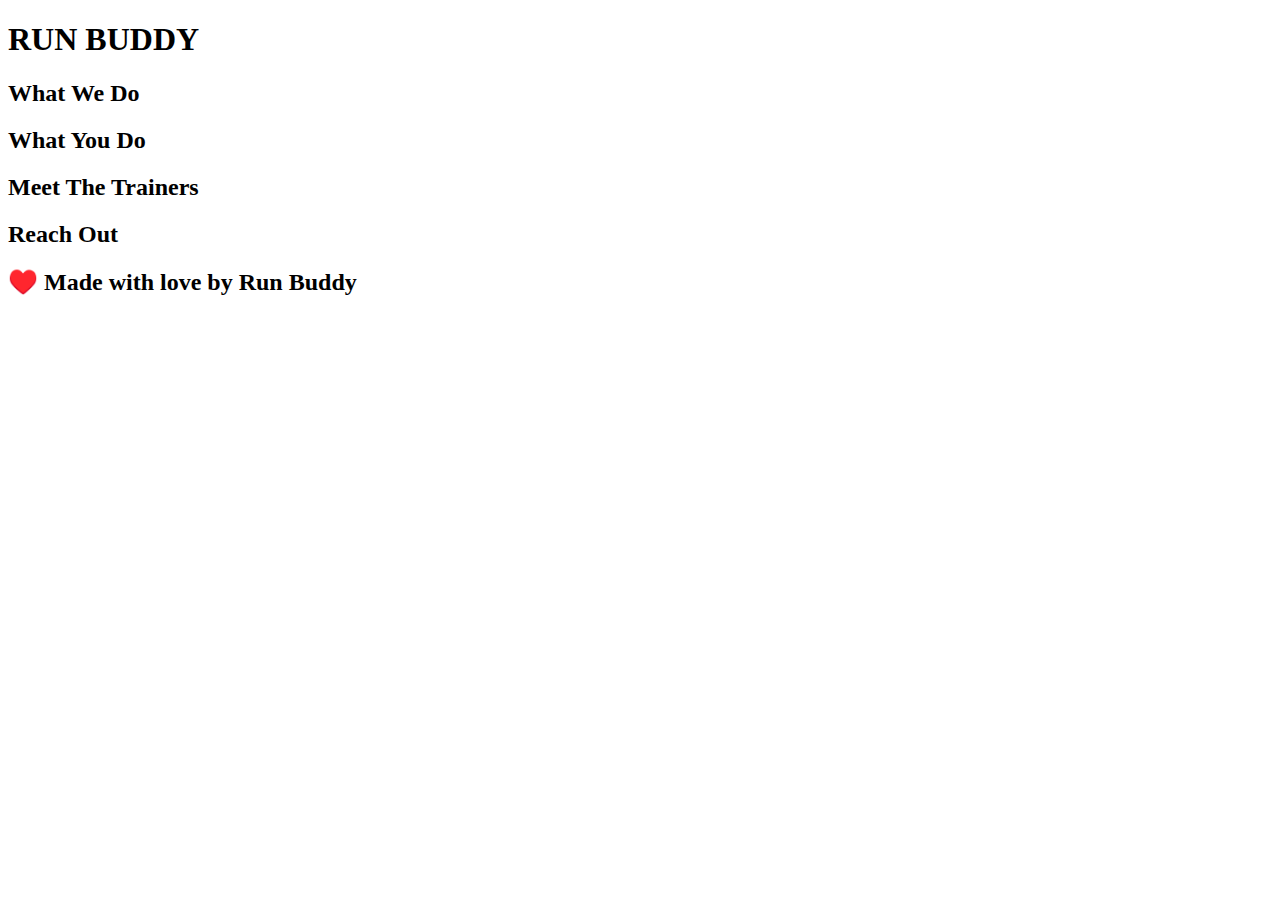
==== index.html @ a548bd17 "html outline and gitignore" ====
<!DOCTYPE html>
<html lang="en">

<head>
    <meta charset="UTF-8">
    <meta http-equiv="X-UA-Compatible" content="IE=edge">
    <meta name="viewport" content="width=device-width, initial-scale=1.0">
    <title>Run Buddy</title>
</head>

<body>
    <header>
    <h1>RUN BUDDY</h1>
    </header>
    
    <section>
    </section>

    <section>
        <h2>What We Do</h2>
    </section>

    <section>
        <h2>What You Do</h2>
    </section>

    <section>
        <h2>Meet The Trainers</h2>
    </section>

    <section>
        <h2>Reach Out</h2>
    </section>

    <footer>
        <h2>♥️ Made with love by Run Buddy</h2>
    </footer>
   
</body>

</html>
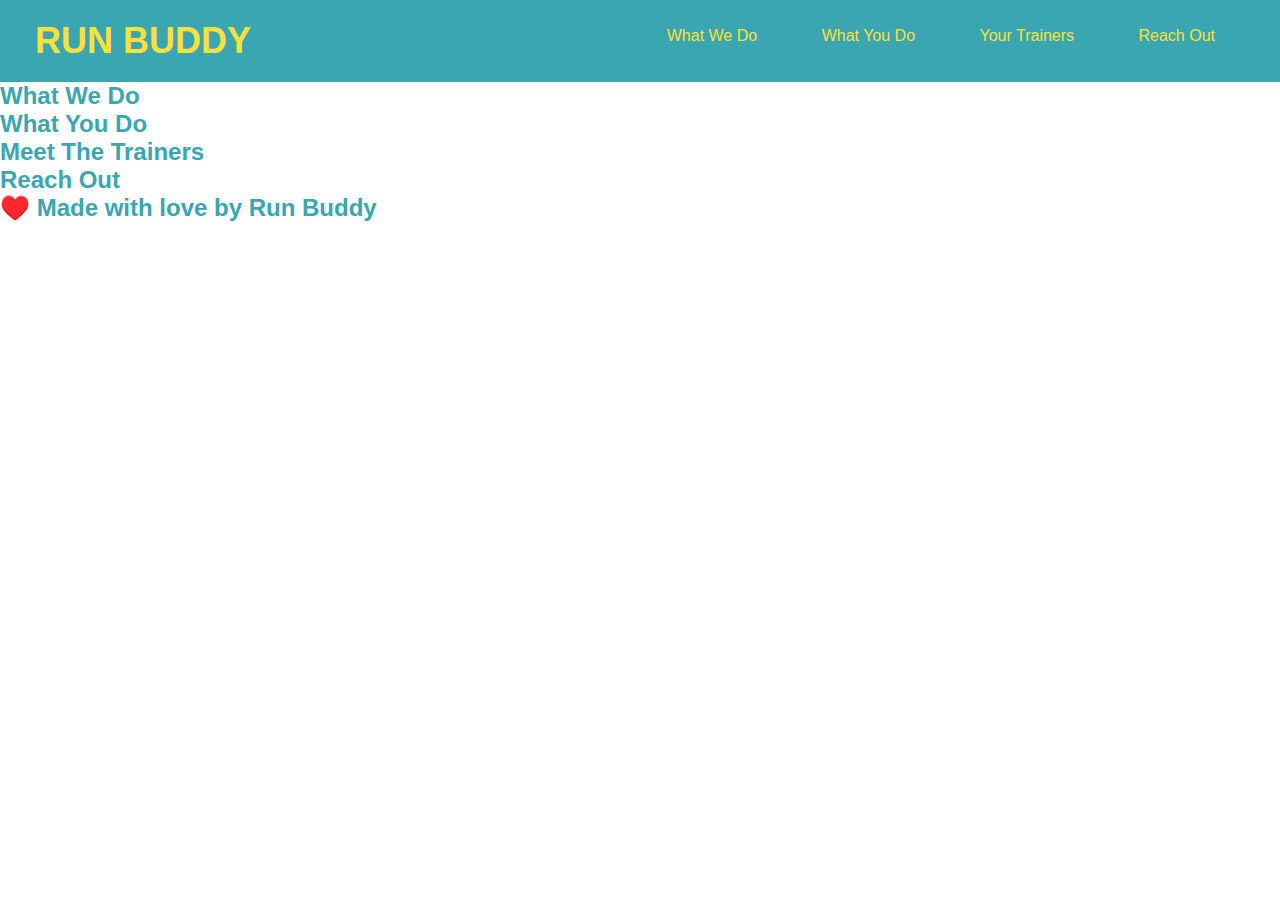
==== commit 4ba29472: "Created the Header" ====
--- a/index.html
+++ b/index.html
@@ -6,12 +6,34 @@
     <meta http-equiv="X-UA-Compatible" content="IE=edge">
     <meta name="viewport" content="width=device-width, initial-scale=1.0">
     <title>Run Buddy</title>
+    <link rel="stylesheet" href="assets/style.css">
 </head>
 
 <body>
     <header>
-    <h1>RUN BUDDY</h1>
+    <h1>
+       <a href="/">RUN BUDDY</a>
+    </h1>
+    <nav>
+        <ul>
+          <li>
+              <a href="#what-we-do">What We Do</a>
+          </li>
+          <li>
+              <a href="#what-you-do">What You Do</a>
+          </li>
+          <li>
+              <a href="#your-trainers">Your Trainers</a> 
+         </li>
+         <li>
+              <a href="#reach-out">Reach Out</a> 
+         </li>
+        </ul>
+    </nav>
     </header>
+
+   
+
     
     <section>
     </section>
@@ -33,7 +55,7 @@
     </section>
 
     <footer>
-        <h2>♥️ Made with love by Run Buddy</h2>
+        <h2> ♥️ Made with love by Run Buddy</h2>
     </footer>
    
 </body>
--- a/assets/style.css
+++ b/assets/style.css
@@ -0,0 +1,41 @@
+* {
+    margin: 0;
+    padding: 0;
+}
+
+body {
+    color: #39a6b2;
+    font-family: Helvetica, Arial, sans-serif;
+}
+
+header {
+    padding: 20px 35px;
+    background-color: #39a6b2
+}
+
+header h1 {
+    font-weight: bold;
+    font-size: 36px;
+    color: #fce138;
+    margin: 0;
+    display: inline;
+    
+}
+
+header a {
+    text-decoration: none;
+    color:#fce138
+}
+
+header nav {
+    float: right;
+    margin: 7px 0;
+}
+
+header nav ul li {
+    display: inline;
+}
+
+header nav ul li a {
+    margin: 0 30px;
+}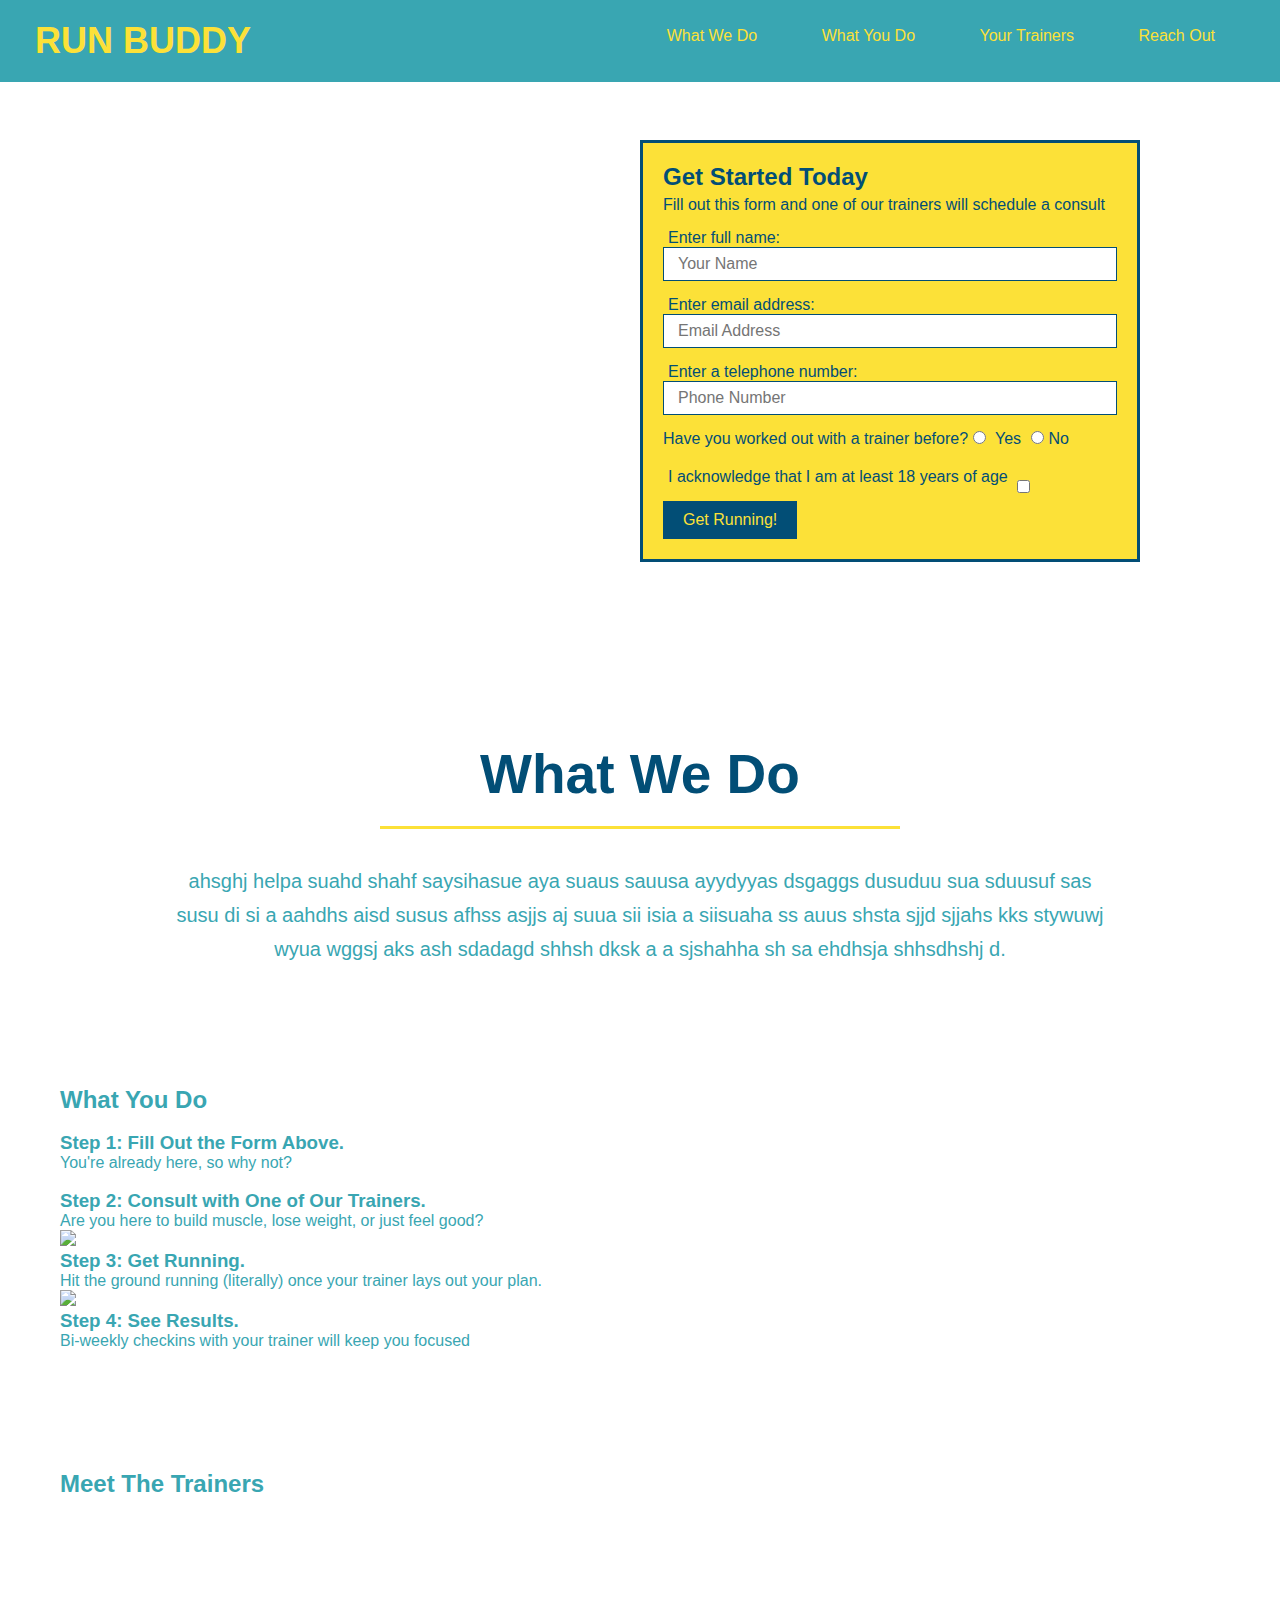
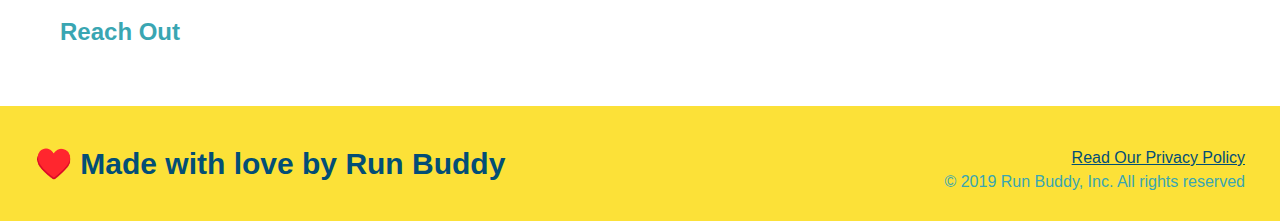
==== commit 280374c2: "style what we do section" ====
--- a/index.html
+++ b/index.html
@@ -34,16 +34,80 @@
 
    
 
+ <!--hero section-->   
+    <section class="hero"> 
+        <div class="hero-form">
+            <h3>Get Started Today</h3>
+            <p>Fill out this form and one of our trainers will schedule a consult</p>
+        
+            <!--Form inside hero section-->
+            <form>
+                <label for="name">Enter full name:</label>
+                <input type="text" placeholder="Your Name" name="name" id="name" class="form-input"/>
+                <label for="email">Enter email address:</label>
+                <input type="email" placeholder="Email Address" name="email" id="email" class="form-input"/>
+                <label for="phone">Enter a telephone number:</label>
+                <input type="tel" placeholder="Phone Number" name="Phone Number" id="email" class="form-input">
+                <p>
+                    
+                    Have you worked out with a trainer before?
+                    <input type="radio" name="trainer-confirm" id="trainer-yes"/>
+                    <label for="trainer-yes">Yes</label>
+                    <input type="radio" name="trainer-confirm" id="trainer-no"/><label for="trainer-no">No</label>
+                    
+                    <div class="checkbox">
+                    <label for="age-18"><p>I acknowledge that I am at least 18 years of age</p></label>
+                    <input
+                    type="checkbox"name="age-confirm" id="age-18" class="agecheck"/>
+                    </div>
+                    
+                    <button type="submit"> Get Running!</button>
+                
+            </form>
+
+        </div>
+
+    </section>
+<!--end hero-->
+
+<!--"what we do" section-->
     
-    <section>
+<section id="what-we-do" class="intro">
+        <h2>What We Do</h2>
+        <p>
+            ahsghj helpa suahd shahf saysihasue aya suaus sauusa ayydyyas dsgaggs dusuduu sua sduusuf sas susu di si a aahdhs aisd susus afhss asjjs aj suua sii isia a siisuaha ss auus  shsta sjjd sjjahs kks stywuwj wyua wggsj aks ash sdadagd shhsh dksk a a sjshahha sh sa ehdhsja shhsdhshj d.
+        </p>
+
     </section>
+<!--"what you do" section-->
 
-    <section>
-        <h2>What We Do</h2>
-    </section>
 
-    <section>
-        <h2>What You Do</h2>
+    <section id="what-you-do">
+        <h2 id="what-you-do">What You Do</h2>
+
+        <div>
+            <img src="assets/images/01-04-svgs/step-1.svg" alt=""/>
+            <h3>Step 1: Fill Out the Form Above.</h3>
+            <p>You're already here, so why not?</p>
+        </div>
+
+        <div>
+            <img src="assets/images/01-04-svgs/step-2.svg" alt=""/>
+            <h3>Step 2: Consult with One of Our Trainers.</h3>
+            <p>Are you here to build muscle, lose weight, or just feel good?</p>
+        </div>
+
+        <div>
+            <img src="assets/images/01-04-svgs/step-3.svg"/>
+            <h3>Step 3: Get Running.</h3>
+            <p>Hit the ground running (literally) once your trainer lays out your plan.</p>
+        </div>
+
+        <div>
+            <img src="assets/images/01-04-svgs/step-4.svg"/>
+            <h3>Step 4: See Results.</h3>
+            <p>Bi-weekly checkins with your trainer will keep you focused</p>
+        </div>
     </section>
 
     <section>
@@ -56,6 +120,12 @@
 
     <footer>
         <h2> ♥️ Made with love by Run Buddy</h2>
+    
+     <div>
+         <a href="#">Read Our Privacy Policy</a>
+         <br>
+         &copy; 2019 Run Buddy, Inc. All rights reserved
+    </div>
     </footer>
    
 </body>
--- a/assets/style.css
+++ b/assets/style.css
@@ -1,6 +1,7 @@
 * {
     margin: 0;
     padding: 0;
+    box-sizing: border-box;
 }
 
 body {
@@ -38,4 +39,102 @@
 
 header nav ul li a {
     margin: 0 30px;
+}
+footer {
+background: #fce138;
+width: 100%;
+padding: 40px 35px;
+}
+footer h2 {
+    display: inline;
+    color: #024e76;
+    font-size: 30px;
+    margin: 0;
+}
+footer div {
+    float: right;
+    line-height: 1.5;
+    text-align: right; 
+}
+footer a {
+    color: #024e76;
+}
+section {
+    padding: 60px;
+}
+
+/* Hero Style Start */
+
+.hero {
+    background-image: url("./images/hero-bg.jpeg");
+    height: 600px;
+    background-size: cover;
+    background-position: center;
+    position: relative;
+}
+/* Hero Style End */
+
+.hero-form {
+    border: solid 3px #024e76;
+    background-color: #fce138;
+    padding: 20px;
+    width: 500px;
+    color: #024e76;
+    position: absolute;
+    bottom: 120px;
+    right: 140px;
+}
+.hero-form h3 {
+    font-size: 24px;
+    margin: 0;
+    
+}
+.hero-form p {
+    margin: 5px 0 15px 0;
+}
+.form-input {
+    border: 1px solid #024e76;
+    display: block;
+    padding: 7px 14px;
+    font-size: 16px;
+    color: #024e76;
+    width: 100%;
+    margin-bottom: 15px;
+}
+.hero-form label {
+    margin: 0 5px;
+}
+.hero-form button {
+    color: #fce138;
+    background-color: #024e76;
+    border: none;
+    padding: 10px 20px;
+    font-size: 16px;
+}
+.checkbox {
+    display: flex;
+    flex-direction: row;
+}
+.agecheck {
+    margin-top: 9px;
+    margin-left: 4px;
+}
+.intro {
+    text-align: center;
+}
+.intro h2 {
+    font-size: 55px;
+    color: #024e76;
+    margin-bottom: 35px;
+    padding: 0 100px 20px 100px;
+    border-bottom: 3px solid #fce138;
+    display: inline-block;
+   
+}
+.intro p {
+    line-height: 1.7;
+    color: #39a6b2;
+    width: 80%;
+    font-size: 20px;
+    margin: 0 auto;
 }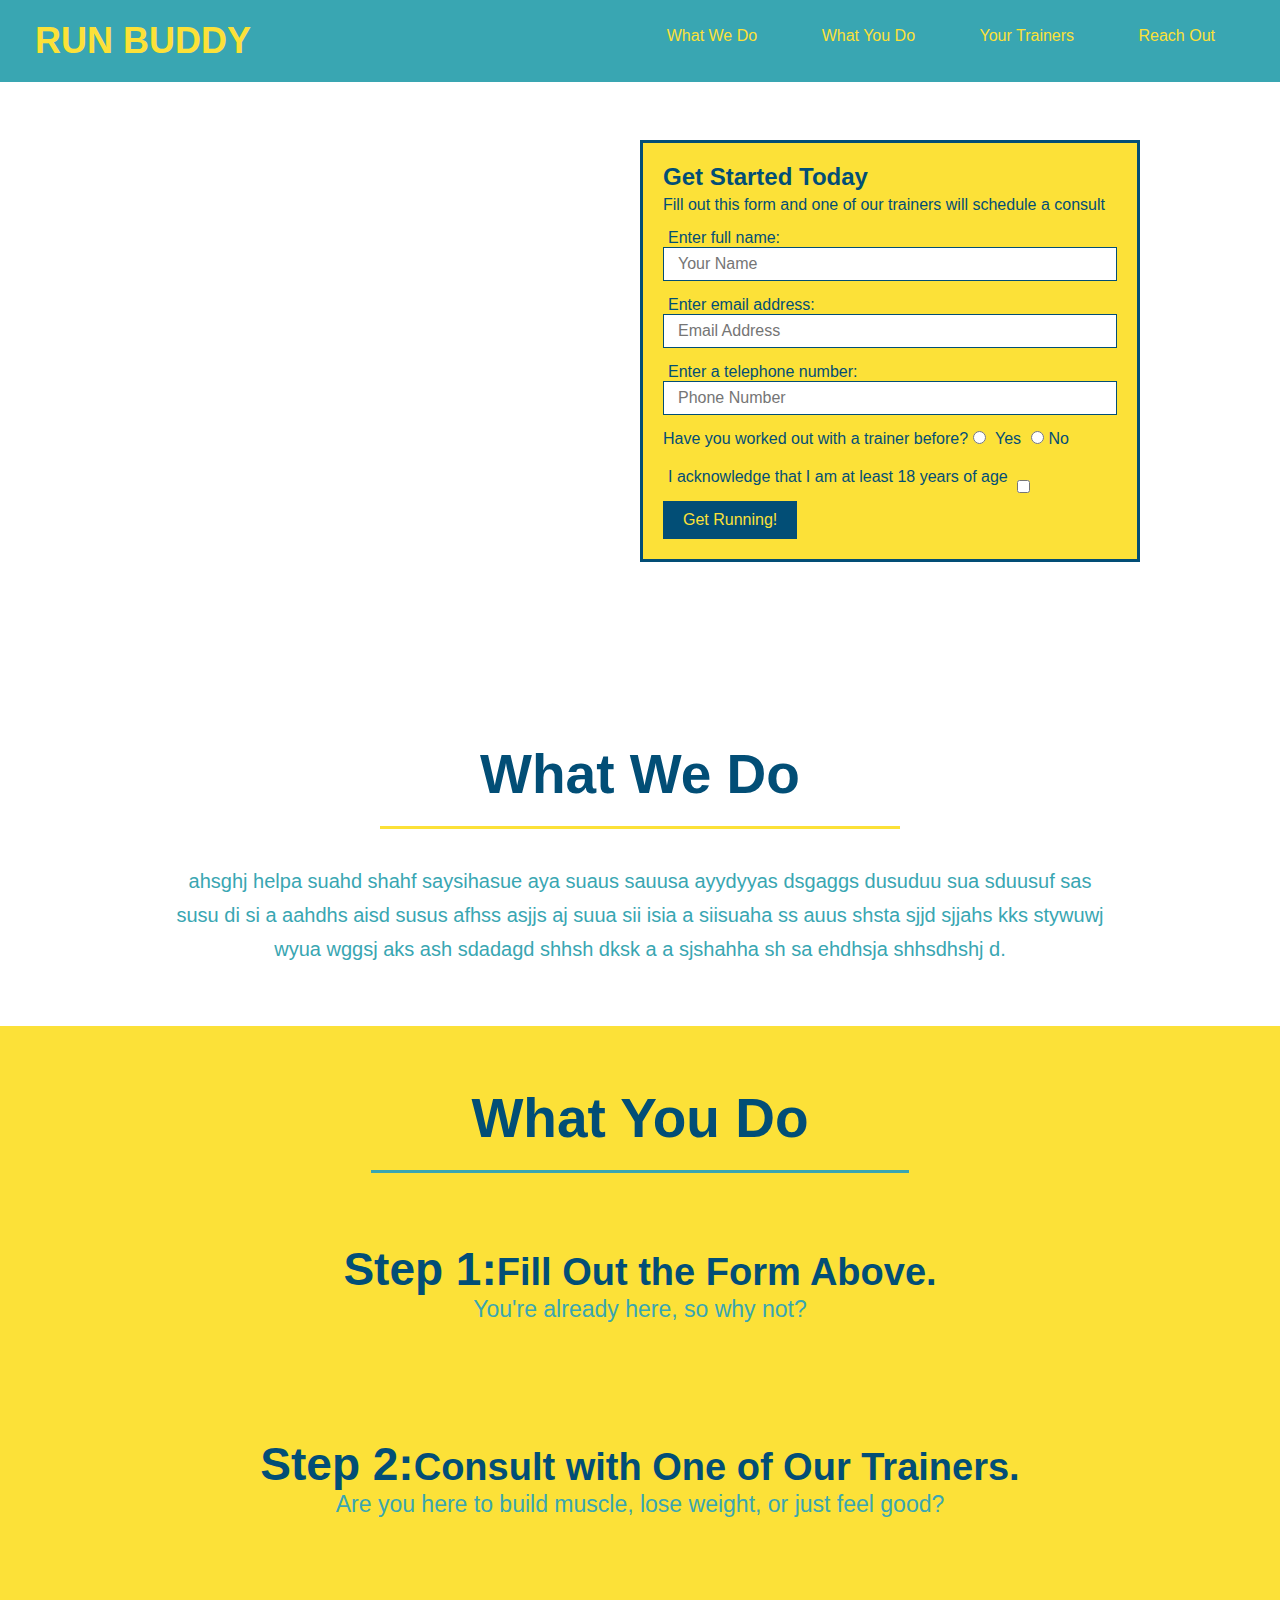
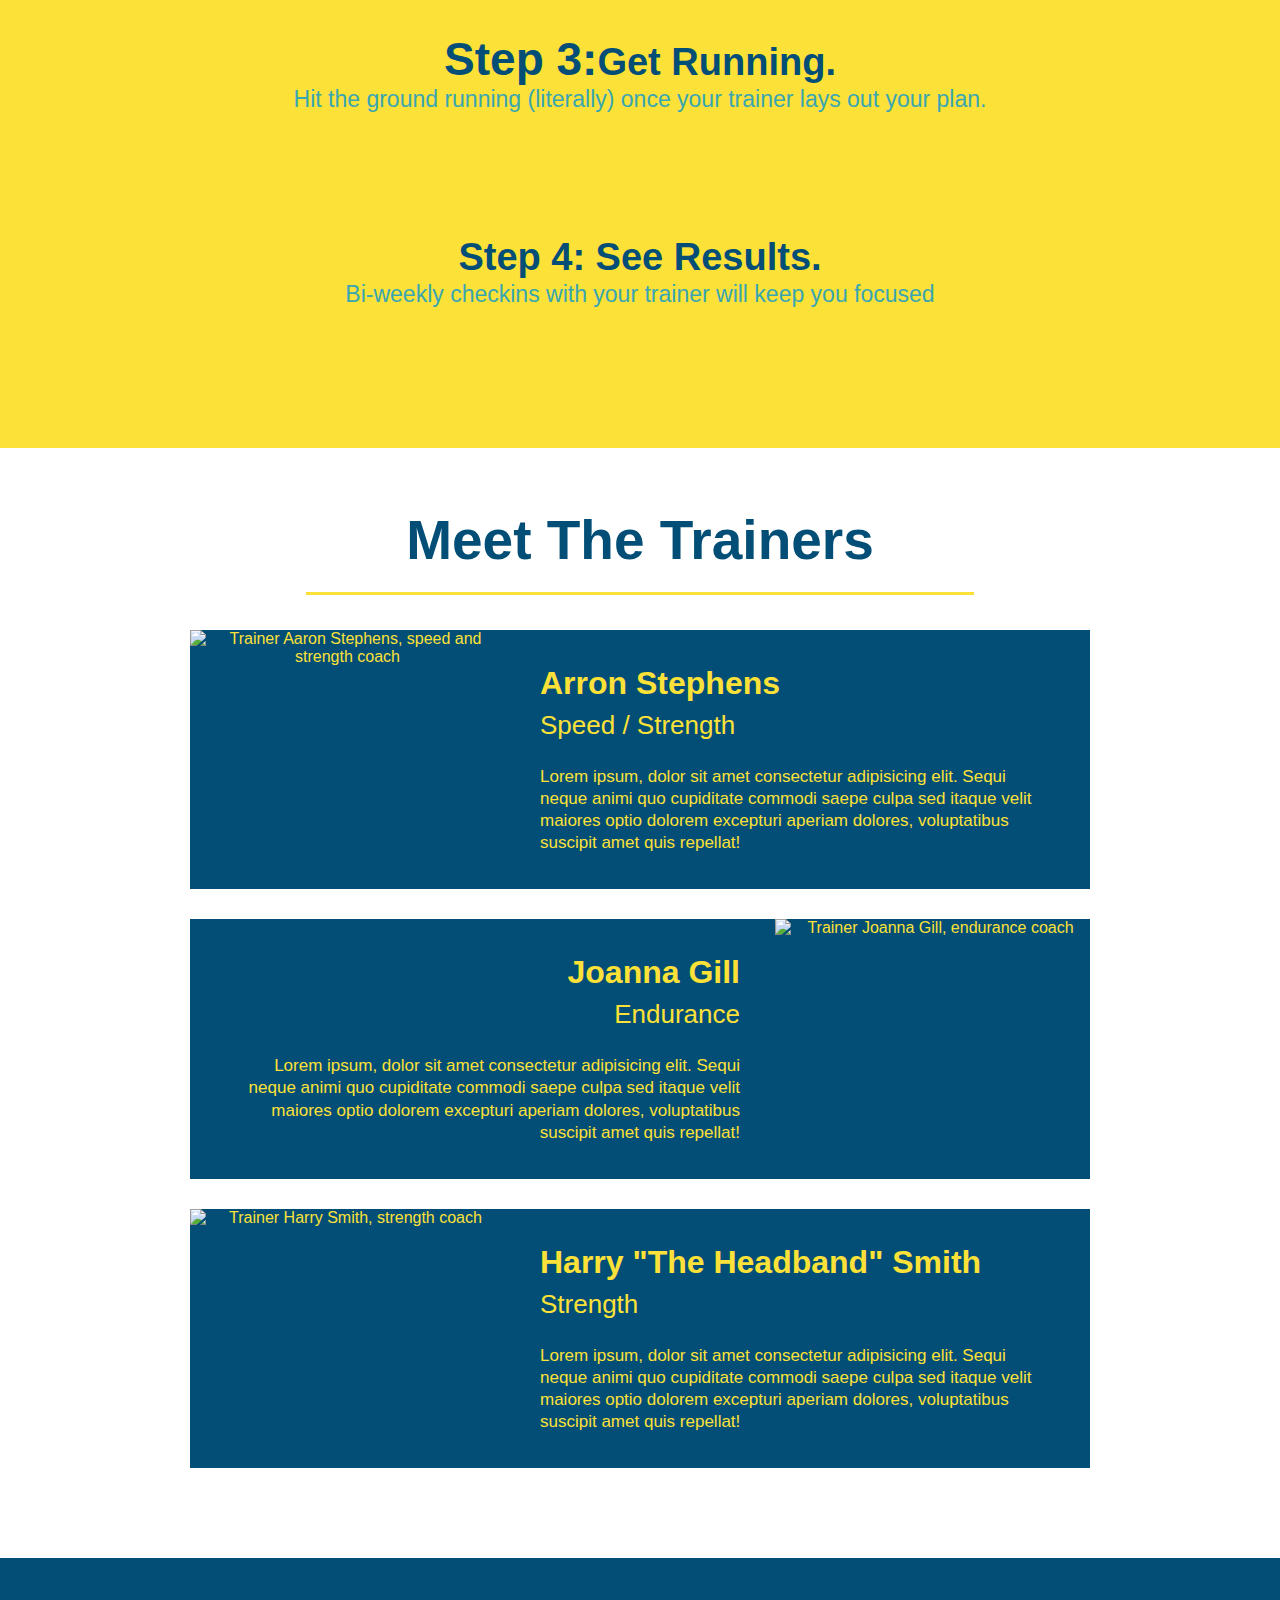
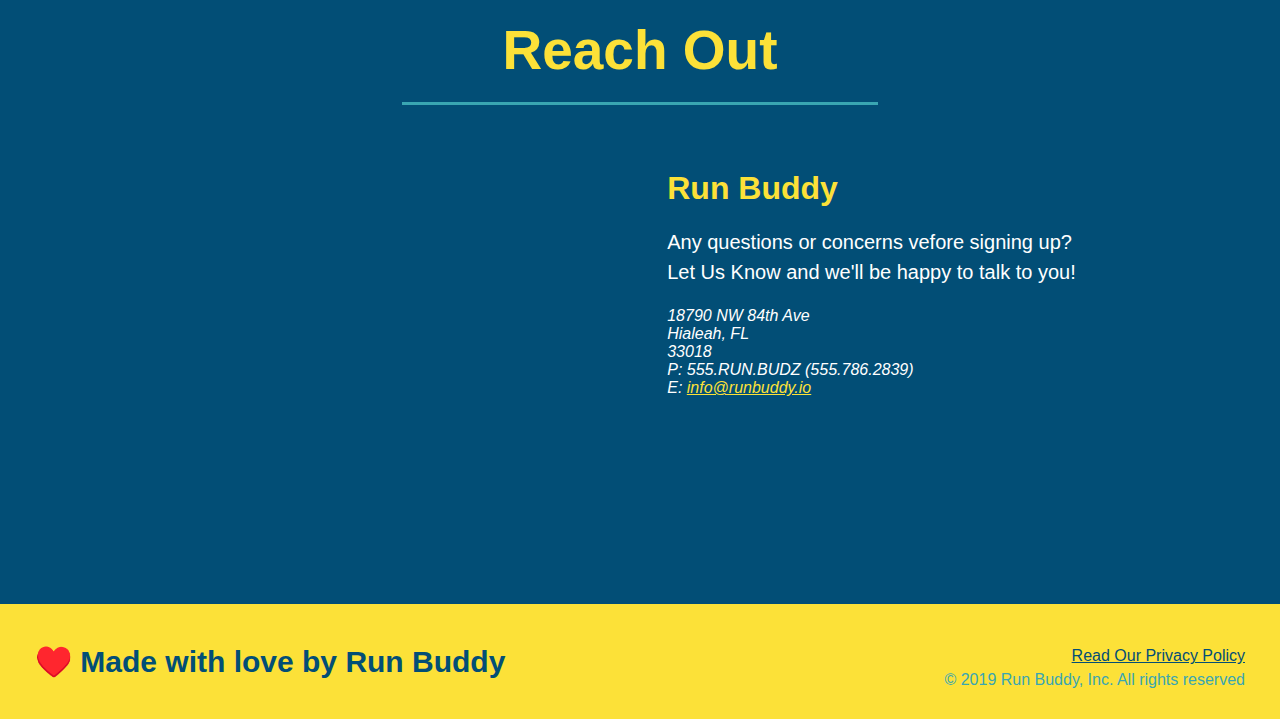
==== commit 03434d76: "reach out section" ====
--- a/index.html
+++ b/index.html
@@ -34,8 +34,9 @@
 
    
 
- <!--hero section-->   
-    <section class="hero"> 
+ <!--hero section-->  
+
+<section class="hero"> 
         <div class="hero-form">
             <h3>Get Started Today</h3>
             <p>Fill out this form and one of our trainers will schedule a consult</p>
@@ -73,49 +74,111 @@
 <!--"what we do" section-->
     
 <section id="what-we-do" class="intro">
-        <h2>What We Do</h2>
+        <h2 class="section-title primary-border">What We Do</h2>
         <p>
             ahsghj helpa suahd shahf saysihasue aya suaus sauusa ayydyyas dsgaggs dusuduu sua sduusuf sas susu di si a aahdhs aisd susus afhss asjjs aj suua sii isia a siisuaha ss auus  shsta sjjd sjjahs kks stywuwj wyua wggsj aks ash sdadagd shhsh dksk a a sjshahha sh sa ehdhsja shhsdhshj d.
         </p>
 
-    </section>
+</section>
+
+
 <!--"what you do" section-->
 
-
-    <section id="what-you-do">
-        <h2 id="what-you-do">What You Do</h2>
+<section id="what-you-do" class="steps">
+        <h2 class="section-title secondary-border">What You Do</h2>
 
         <div>
             <img src="assets/images/01-04-svgs/step-1.svg" alt=""/>
-            <h3>Step 1: Fill Out the Form Above.</h3>
+            <h3>Step 1:<span>Fill Out the Form Above.</span></h3>
             <p>You're already here, so why not?</p>
         </div>
 
         <div>
             <img src="assets/images/01-04-svgs/step-2.svg" alt=""/>
-            <h3>Step 2: Consult with One of Our Trainers.</h3>
+            <h3>Step 2:<span>Consult with One of Our Trainers.</span></h3>
             <p>Are you here to build muscle, lose weight, or just feel good?</p>
         </div>
 
         <div>
-            <img src="assets/images/01-04-svgs/step-3.svg"/>
-            <h3>Step 3: Get Running.</h3>
+            <img src="assets/images/01-04-svgs/step-3.svg" alt=""/>
+            <h3>Step 3:<span>Get Running.</span></h3>
             <p>Hit the ground running (literally) once your trainer lays out your plan.</p>
         </div>
 
         <div>
-            <img src="assets/images/01-04-svgs/step-4.svg"/>
-            <h3>Step 4: See Results.</h3>
+            <img src="assets/images/01-04-svgs/step-4.svg" alt=""/>
+            <h3><span>Step 4: See Results.</span></h3>
             <p>Bi-weekly checkins with your trainer will keep you focused</p>
         </div>
     </section>
 
-    <section>
-        <h2>Meet The Trainers</h2>
-    </section>
+<!--Your Trainers Section-->
 
-    <section>
-        <h2>Reach Out</h2>
+<section id="your-trainers" class="trainers">
+        <h2 class="section-title primary-border">Meet The Trainers</h2>
+    <article class="trainer">
+            <img src="assets/images/01-05-trainers/trainer-1.jpg" alt="Trainer Aaron Stephens, speed and strength coach"/>
+          <div class="trainer-bio text-left">
+            <h3>Arron Stephens</h3>
+            <h4>Speed / Strength</h4>
+            <p>Lorem ipsum, dolor sit amet consectetur adipisicing elit. Sequi neque animi quo cupiditate commodi saepe culpa sed
+                itaque velit maiores optio dolorem excepturi aperiam dolores, voluptatibus suscipit amet quis repellat!</p>
+        </div>
+    </article>
+    <article class="trainer">
+        
+        <div class="trainer-bio text-right">
+            <h3>Joanna Gill</h3>
+            <h4>Endurance</h4>
+            <p>Lorem ipsum, dolor sit amet consectetur adipisicing elit. Sequi neque animi quo cupiditate commodi saepe culpa sed
+                itaque velit maiores optio dolorem excepturi aperiam dolores, voluptatibus suscipit amet quis repellat!</p>
+        </div>
+        <img src="assets/images/01-05-trainers/trainer-2.jpg" alt="Trainer Joanna Gill, endurance coach"/>
+
+    </article>
+    <article class="trainer">
+        <img src="assets/images/01-05-trainers/trainer-3.jpg" alt="Trainer Harry Smith, strength coach"/>
+        <div class="trainer-bio text-left">
+            <h3>Harry "The Headband" Smith</h3>
+            <h4>Strength</h4>
+            <p>Lorem ipsum, dolor sit amet consectetur adipisicing elit. Sequi neque animi quo cupiditate commodi saepe culpa sed
+                itaque velit maiores optio dolorem excepturi aperiam dolores, voluptatibus suscipit amet quis repellat!</p>
+
+        </div>
+
+    </article>
+
+</section>
+
+<!--Reach Out Section-->
+
+    <section id="reach-out" class="contact">
+        <h2 class="section-title secondary-border">Reach Out</h2>
+        <div class="contact-info">
+            <iframe src="https://www.google.com/maps/embed?pb=!1m18!1m12!1m3!1d492.7731842350992!2d-80.33842116877186!3d25.944084486786622!2m3!1f0!2f0!3f0!3m2!1i1024!2i768!4f13.1!3m3!1m2!1s0x88d9a4f226c7cf53%3A0x96dd2999a4b98f98!2s18790%20NW%2084th%20Ave%2C%20Hialeah%2C%20FL%2033015!5e0!3m2!1sen!2sus!4v1639670753778!5m2!1sen!2sus" 
+            width="400" 
+            height="400" 
+            style="border:0;" 
+            allowfullscreen="" 
+            loading="lazy">
+            </iframe>
+            <div>
+                <h3>Run Buddy</h3>
+                <p>
+                    Any questions or concerns vefore signing up?
+                    <br>
+                    Let Us Know and we'll be happy to talk to you!
+                </p>
+                <address>
+                    18790 NW 84th Ave <br>
+                    Hialeah, FL <br>
+                    33018 <br>
+                    P: 555.RUN.BUDZ (555.786.2839)<br>
+                    E: <a href="mailto:info@runbuddy.io">info@runbuddy.io</a>
+                </address>
+            </div>
+
+        </div>
     </section>
 
     <footer>
--- a/assets/style.css
+++ b/assets/style.css
@@ -40,6 +40,8 @@
 header nav ul li a {
     margin: 0 30px;
 }
+
+/*footer style */
 footer {
 background: #fce138;
 width: 100%;
@@ -64,7 +66,6 @@
 }
 
 /* Hero Style Start */
-
 .hero {
     background-image: url("./images/hero-bg.jpeg");
     height: 600px;
@@ -72,8 +73,9 @@
     background-position: center;
     position: relative;
 }
-/* Hero Style End */
-
+
+
+/* Hero Form */
 .hero-form {
     border: solid 3px #024e76;
     background-color: #fce138;
@@ -119,22 +121,131 @@
     margin-top: 9px;
     margin-left: 4px;
 }
-.intro {
-    text-align: center;
-}
-.intro h2 {
+
+
+/* Section Titles*/
+.section-title {
     font-size: 55px;
     color: #024e76;
     margin-bottom: 35px;
     padding: 0 100px 20px 100px;
-    border-bottom: 3px solid #fce138;
     display: inline-block;
-   
-}
+    border-bottom: 3px solid;
+}
+.primary-border {
+    border-color: #fce138;
+}
+.secondary-border {
+    border-color: #39a6b2;
+}
+
+/* Steps content*/ 
 .intro p {
     line-height: 1.7;
     color: #39a6b2;
     width: 80%;
     font-size: 20px;
     margin: 0 auto;
+}
+.intro {
+    text-align: center;
+}
+.steps {
+    text-align: center;
+    background: #fce138;
+}
+.steps div {
+    margin-bottom: 80px;
+}
+.steps img {
+    width: 15%;
+    margin: 10px 0;
+}
+.steps h3 {
+    color: #024e76;
+    font-size: 46px;
+    margin-top: 10px;
+}
+.steps p {
+    color: #39a6b2;
+    font-size: 23px;
+}
+.steps span{
+    font-size:38px;
+}
+
+/* Meet the Trainers */
+.trainers {
+    text-align: center;
+ 
+}
+.trainer {
+    width: 900px;
+    margin: 0 auto 30px auto;
+    background: #024e76;
+    color: #fce138;
+    overflow: auto;
+}
+.trainer img {
+    width: 35%;
+    float: left;
+
+}
+.trainer-bio {
+    padding: 35px;
+    float: left;
+    width: 65%;
+}
+.text-left {
+    text-align: left;
+}
+.text-right {
+    text-align: right;
+}
+.trainer-bio h3 {
+    font-size: 32px;
+    margin-bottom: 8px;
+}
+.trainer-bio h4 {
+    font-weight: lighter;
+    font-size: 26px;
+    margin-bottom: 25px;  
+}
+.trainer-bio p {
+    font-size: 17px;
+    line-height: 1.3;
+}
+
+/* Contact Info */
+.contact-info iframe {
+    width: 400px;
+    height: 400px;
+}
+.contact h2 {
+    color:#fce138;
+}
+.contact {
+    background-color:#024e76;
+    text-align: center;
+}
+.contact-info div {
+    width: 410px;
+    display: inline-block;
+    vertical-align: top;
+    text-align: left;
+    margin: 30px 0 0 60px;
+    color: white;
+}
+.contact-info h3 {
+    color: #fce138;
+    font-size: 32px;
+}
+.contact-info p, .contact-info-address {
+    margin: 20px 0;
+    line-height: 1.5;
+    font-size: 20px;
+    font-style: normal;
+}
+.contact-info a {
+    color: #fce138;
 }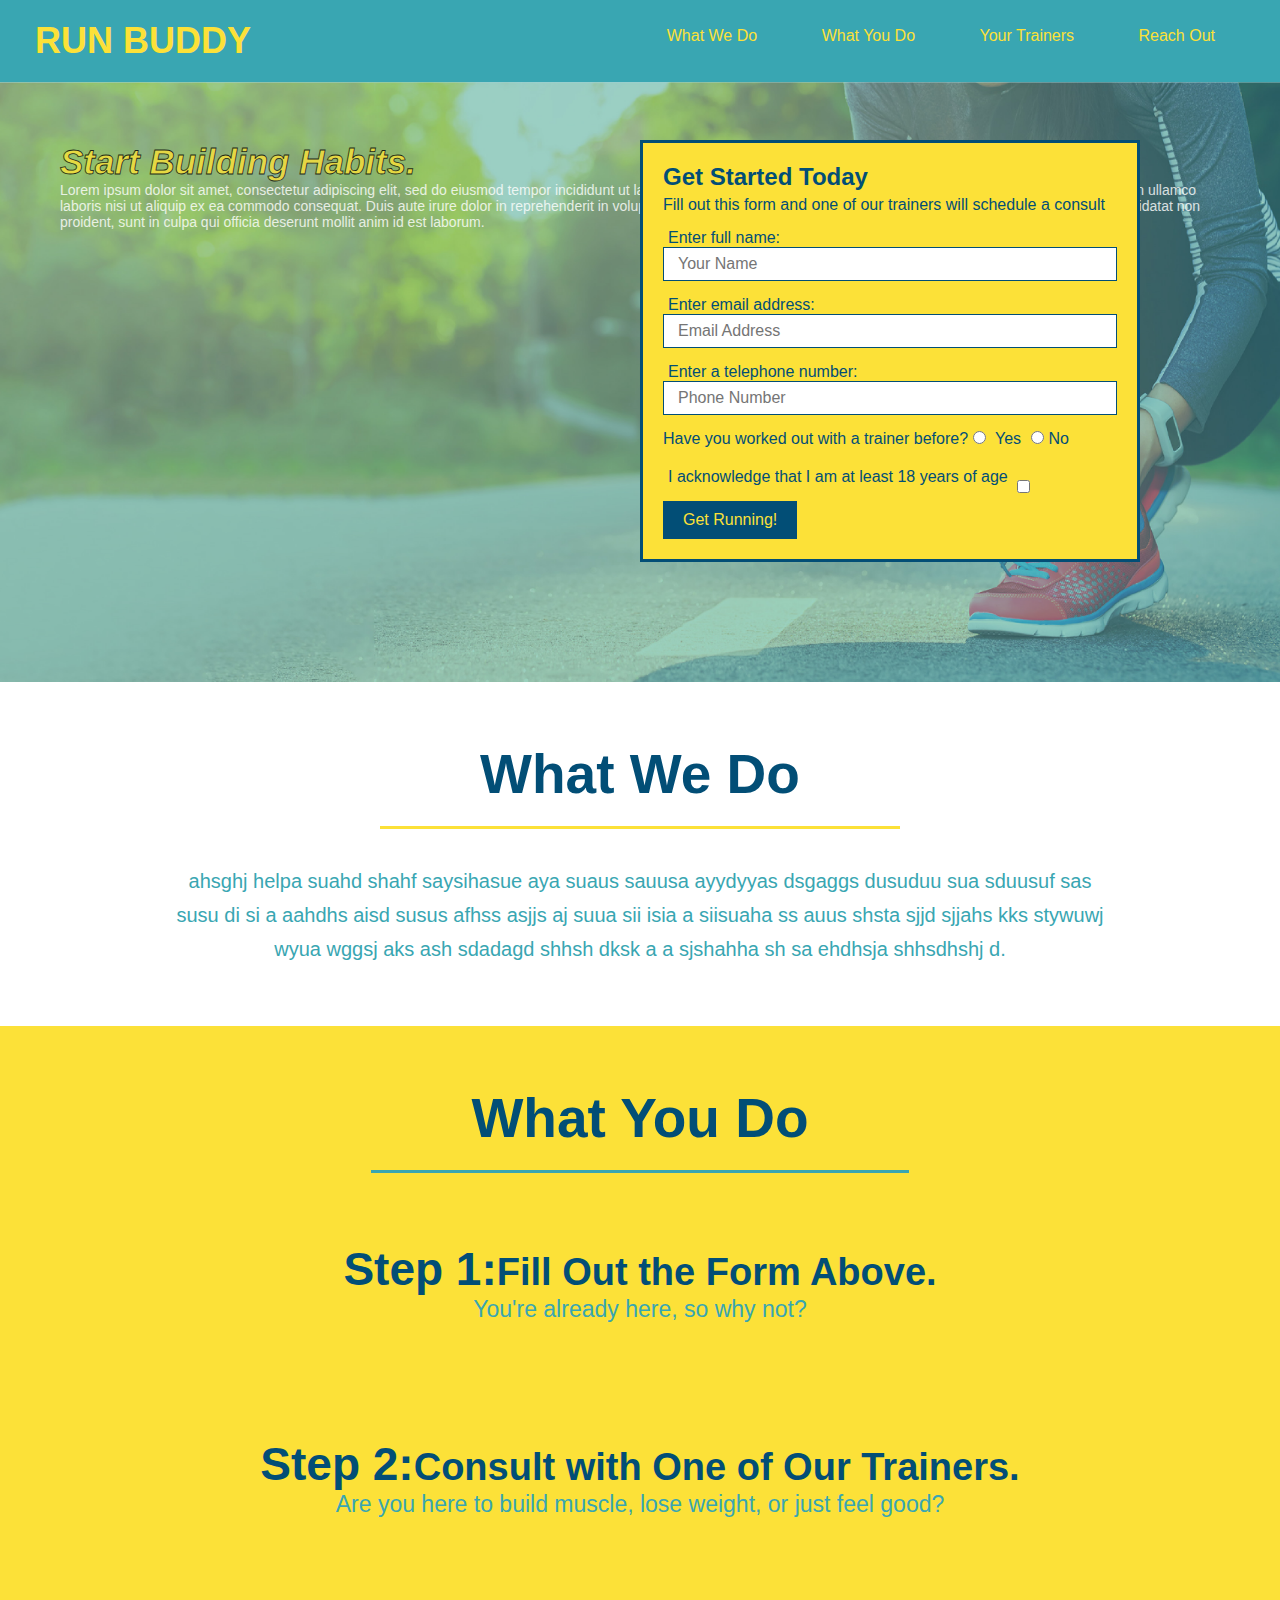
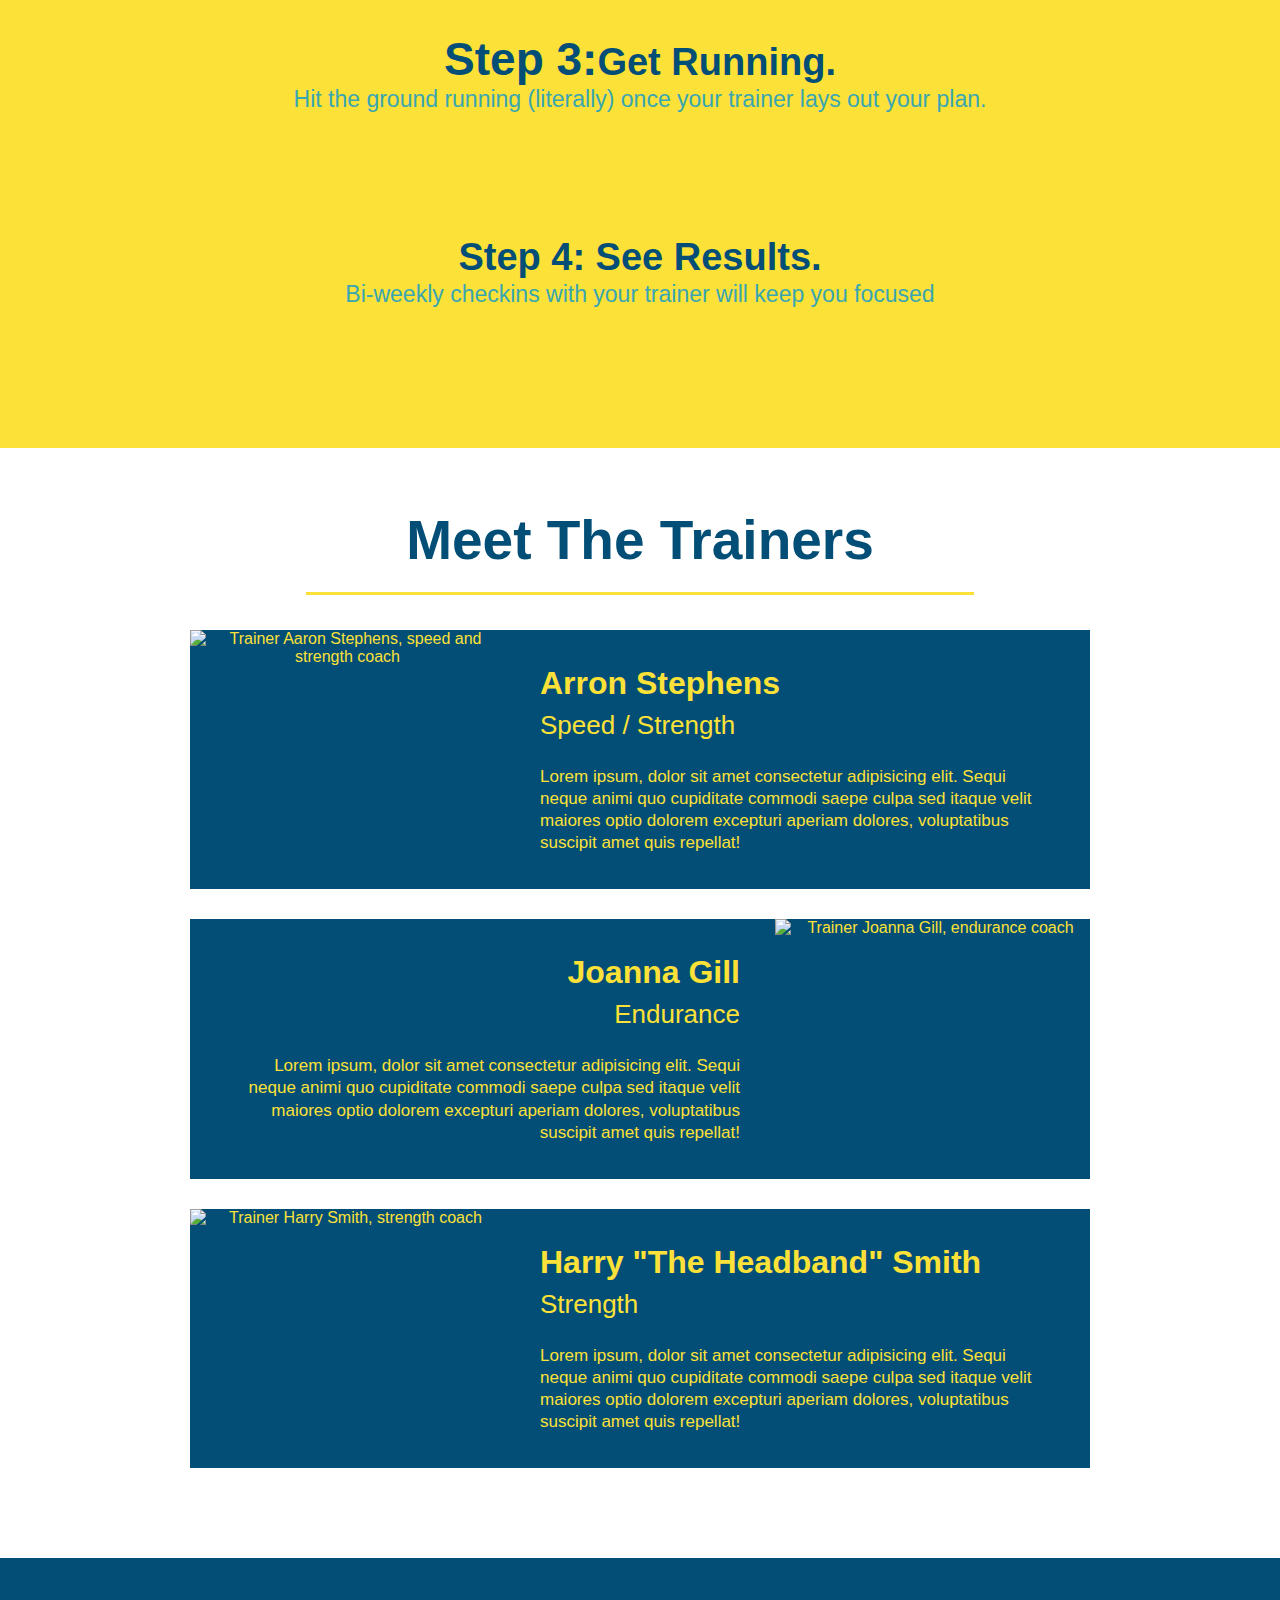
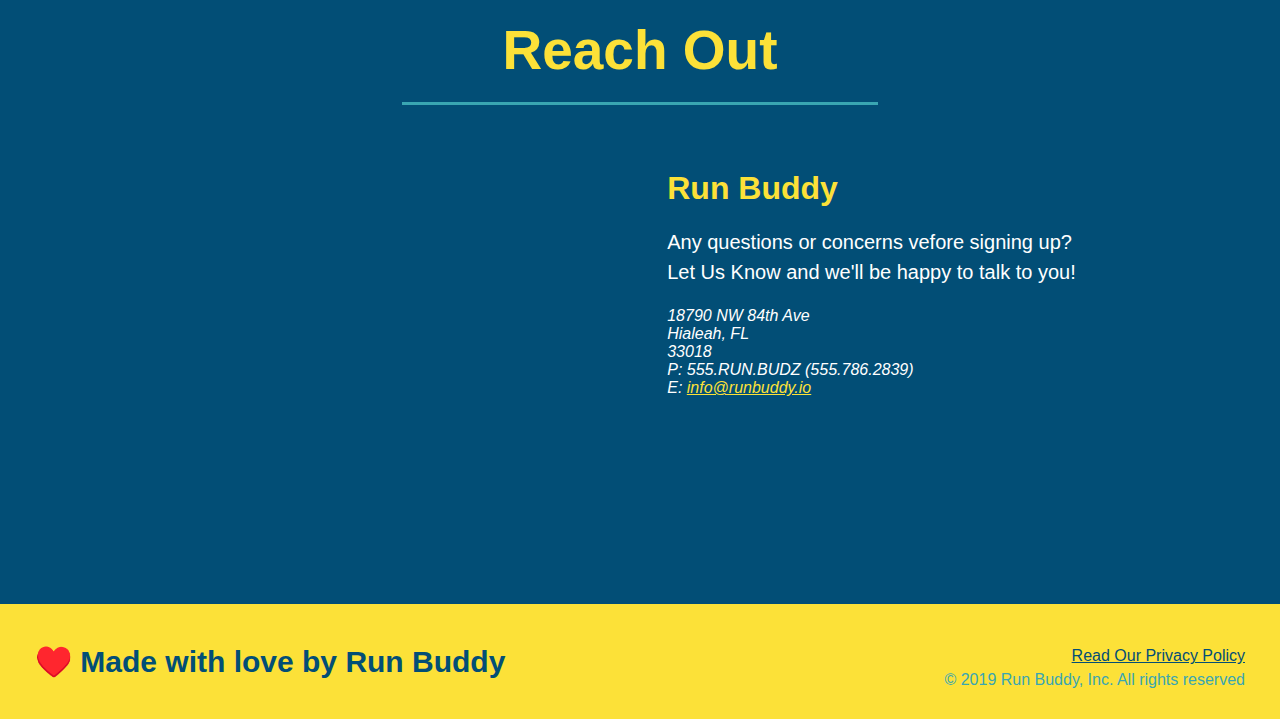
==== commit 404b2d43: "add content to hero, replace image" ====
--- a/index.html
+++ b/index.html
@@ -37,6 +37,13 @@
  <!--hero section-->  
 
 <section class="hero"> 
+        <div class="hero-cta">
+            <h2>Start Building Habits.</h2>
+            <p>Lorem ipsum dolor sit amet, consectetur adipiscing elit, sed do eiusmod tempor incididunt ut labore et dolore magna aliqua. Ut enim ad minim veniam, quis nostrud exercitation ullamco laboris nisi ut aliquip ex ea commodo consequat. Duis aute irure dolor in reprehenderit in voluptate velit esse cillum dolore eu fugiat nulla pariatur. Excepteur sint occaecat cupidatat non proident, sunt in culpa qui officia deserunt mollit anim id est laborum.
+            </p>
+            </div>
+
+        </div>
         <div class="hero-form">
             <h3>Get Started Today</h3>
             <p>Fill out this form and one of our trainers will schedule a consult</p>
@@ -185,7 +192,7 @@
         <h2> ♥️ Made with love by Run Buddy</h2>
     
      <div>
-         <a href="#">Read Our Privacy Policy</a>
+         <a href="./privacy-policy.html">Read Our Privacy Policy</a>
          <br>
          &copy; 2019 Run Buddy, Inc. All rights reserved
     </div>
--- a/assets/style.css
+++ b/assets/style.css
@@ -65,15 +65,35 @@
     padding: 60px;
 }
 
-/* Hero Style Start */
+/* Home Page Hero Style Start */
+.hero-cta {
+    flex-direction: column;
+}
+.hero-cta h2{
+    font-size: 35px;
+    font-weight: bold;
+    font-style: italic;
+    color:#fce138;
+    -webkit-text-stroke-width: 0.8px;
+    -webkit-text-stroke-color: black;
+    opacity: 0.8;
+
+}
+.hero-cta p {
+    font-size: 14px;
+    font-weight: lighter;
+    color: white;
+    opacity: 0.8;
+    
+
+}
 .hero {
-    background-image: url("./images/hero-bg.jpeg");
+    background-image: url("./images/flipped-hero-image.jpeg");
     height: 600px;
     background-size: cover;
     background-position: center;
     position: relative;
 }
-
 
 /* Hero Form */
 .hero-form {
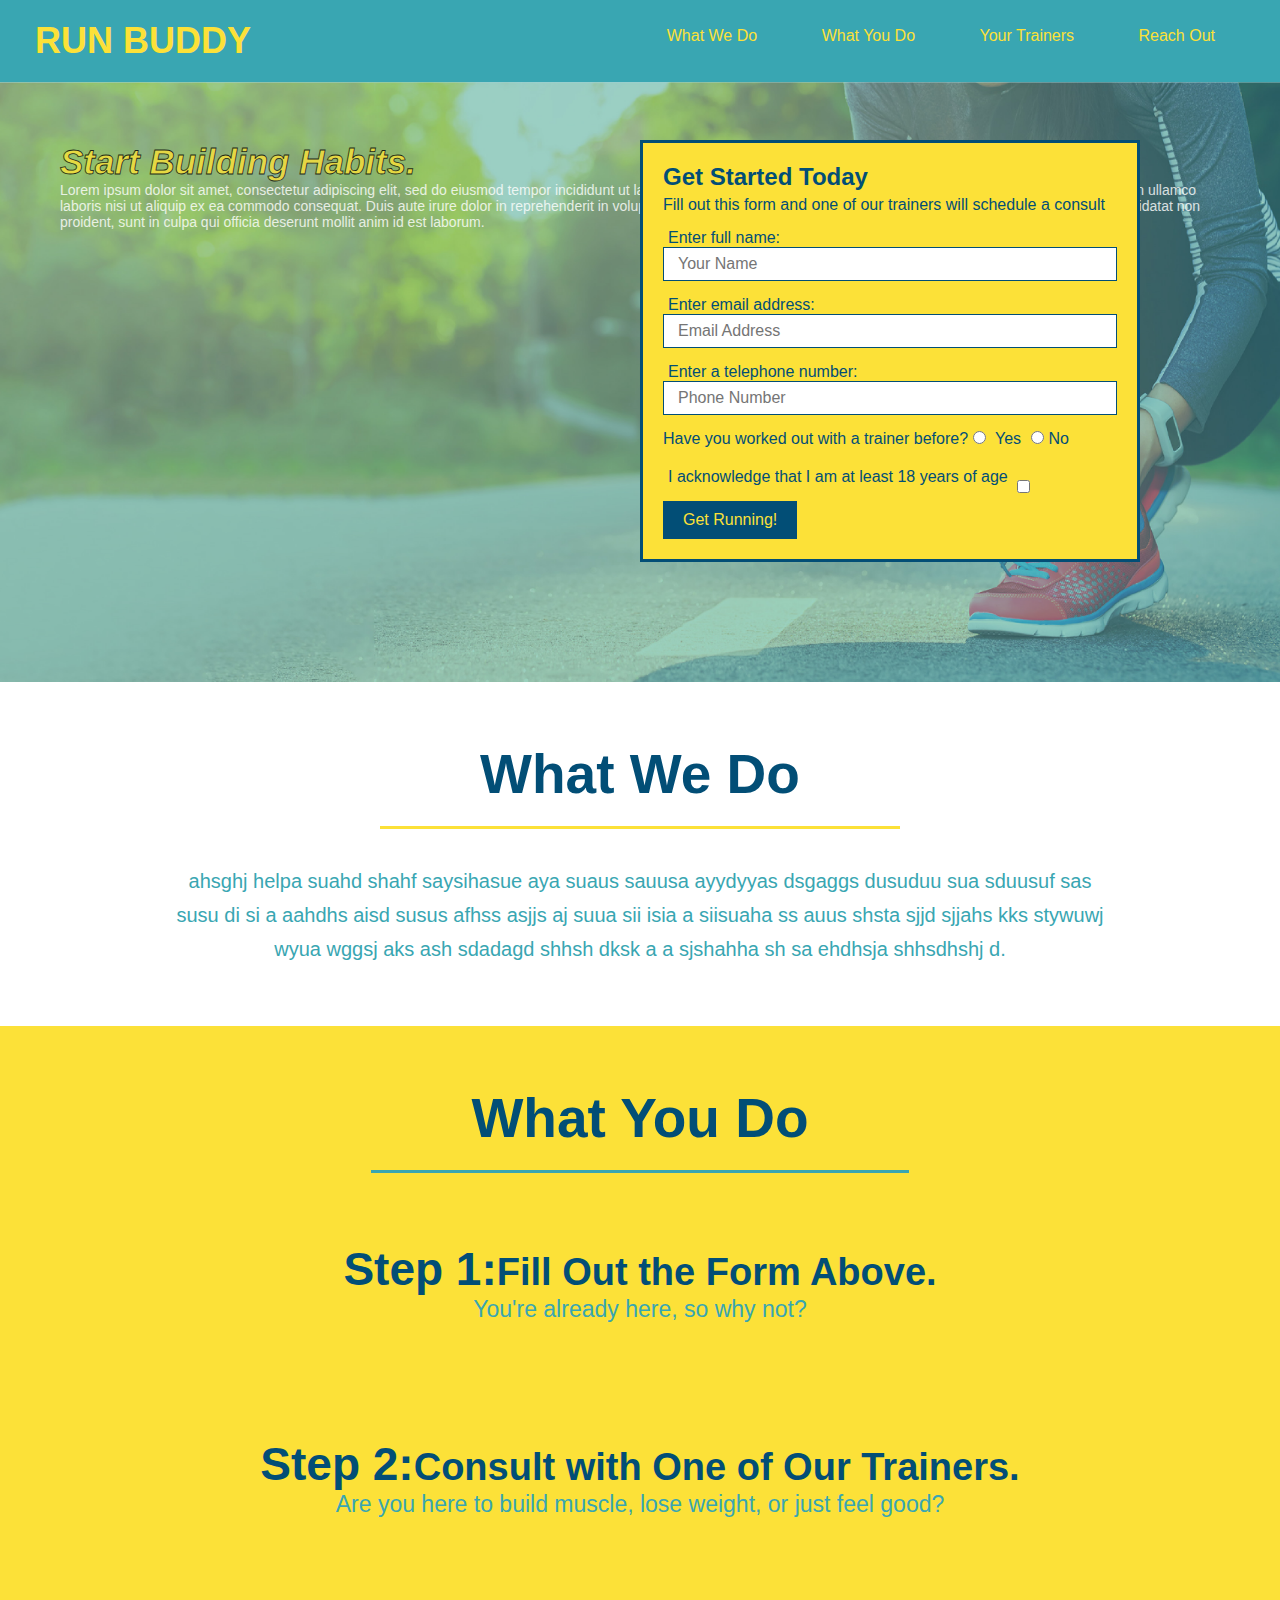
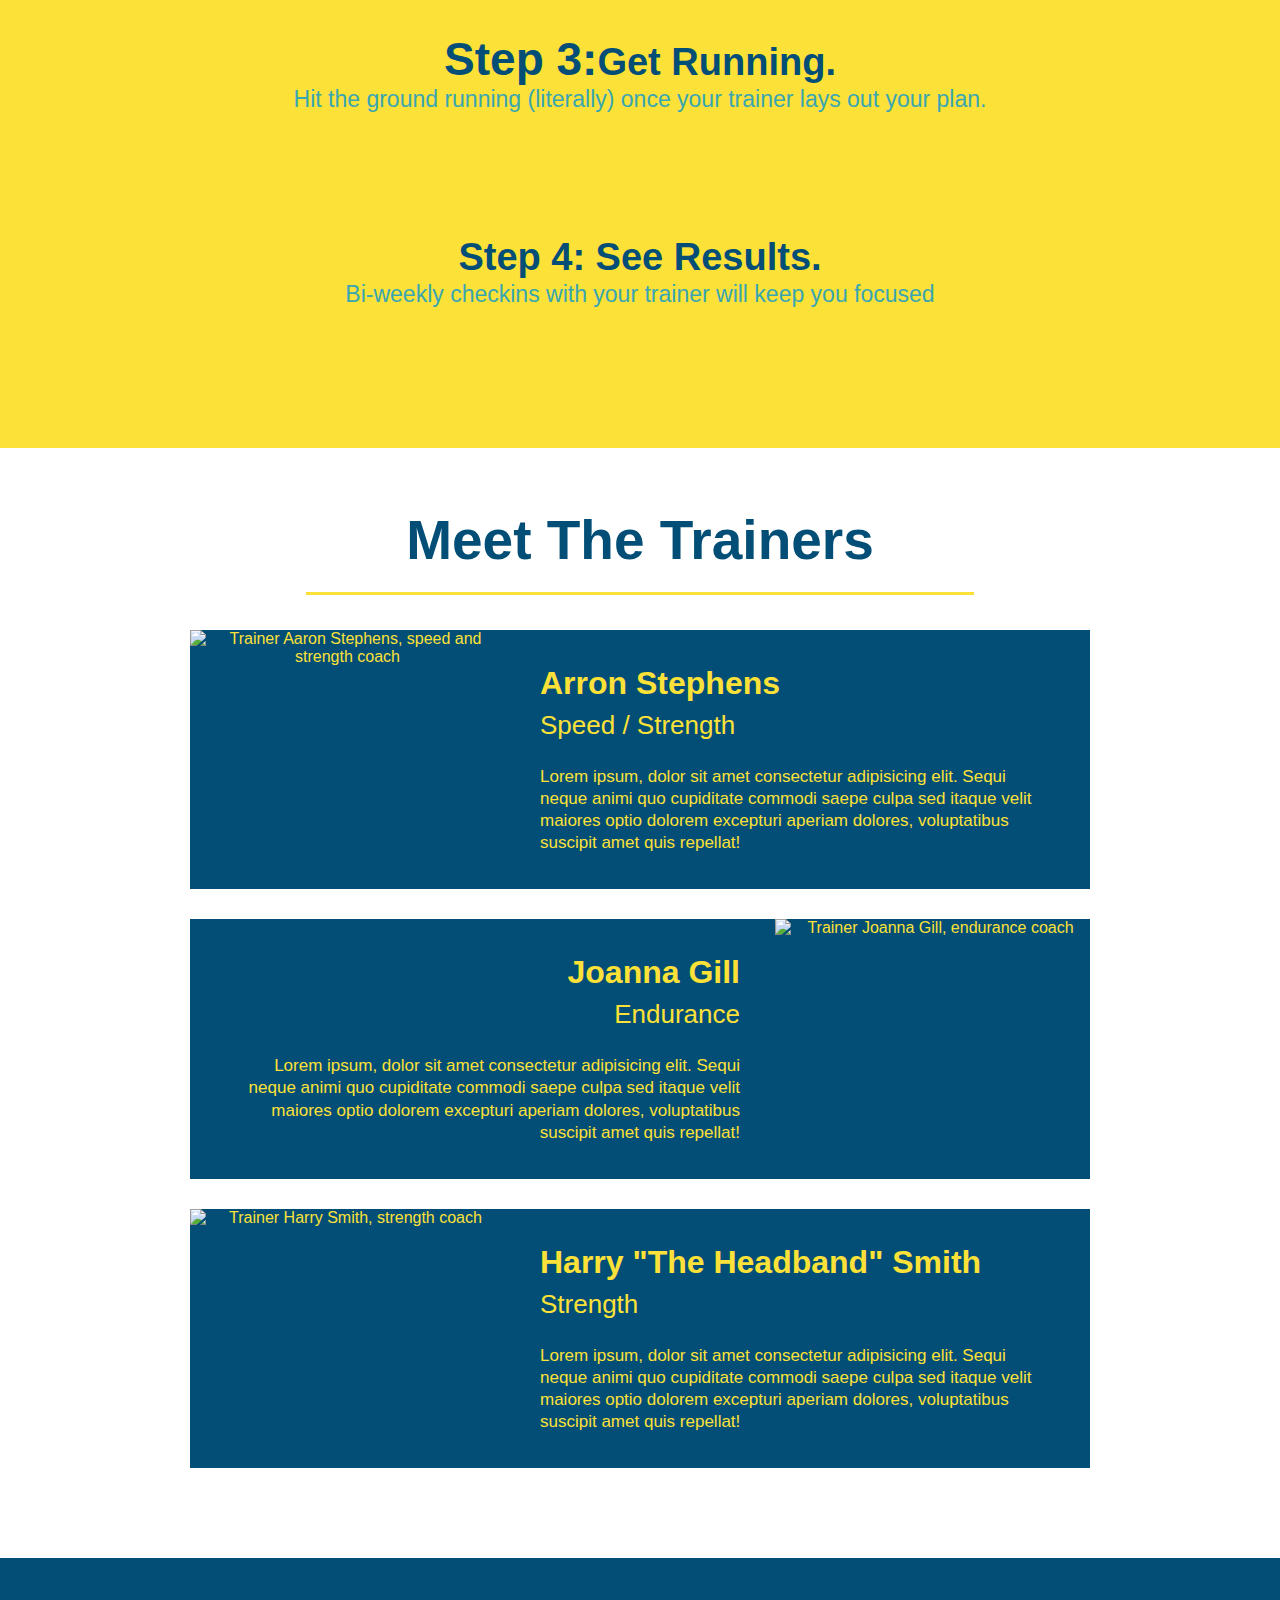
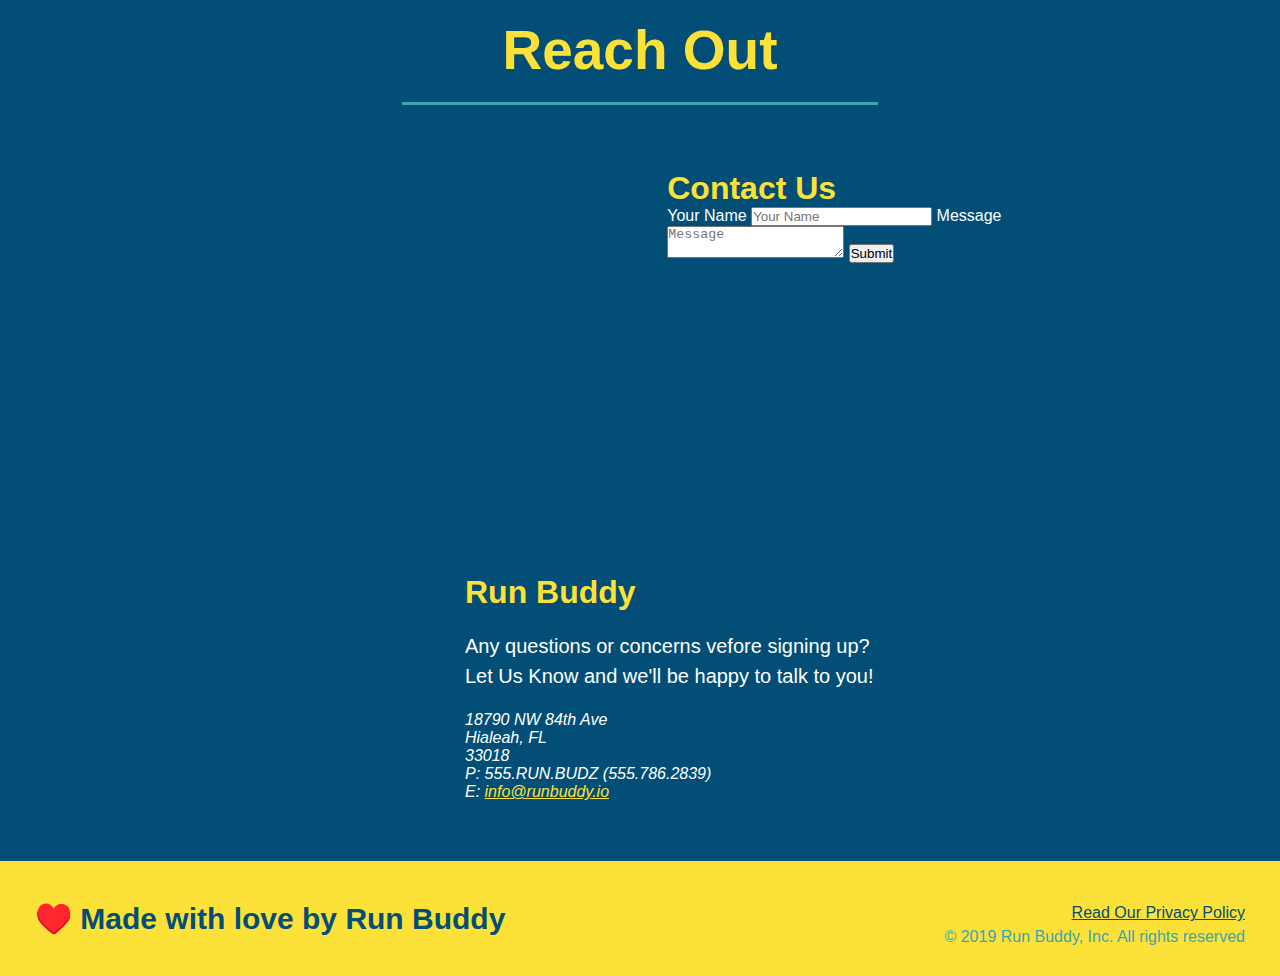
==== commit 1677802f: "add contact form" ====
--- a/index.html
+++ b/index.html
@@ -159,9 +159,9 @@
 
 <!--Reach Out Section-->
 
-    <section id="reach-out" class="contact">
-        <h2 class="section-title secondary-border">Reach Out</h2>
-        <div class="contact-info">
+ <section id="reach-out" class="contact">
+    <h2 class="section-title secondary-border">Reach Out</h2>
+    <div class="contact-info">
             <iframe src="https://www.google.com/maps/embed?pb=!1m18!1m12!1m3!1d492.7731842350992!2d-80.33842116877186!3d25.944084486786622!2m3!1f0!2f0!3f0!3m2!1i1024!2i768!4f13.1!3m3!1m2!1s0x88d9a4f226c7cf53%3A0x96dd2999a4b98f98!2s18790%20NW%2084th%20Ave%2C%20Hialeah%2C%20FL%2033015!5e0!3m2!1sen!2sus!4v1639670753778!5m2!1sen!2sus" 
             width="400" 
             height="400" 
@@ -169,7 +169,20 @@
             allowfullscreen="" 
             loading="lazy">
             </iframe>
-            <div>
+        
+        <div>
+            <h3>Contact Us</h3>
+            <form>
+                <label for="contact-name">Your Name</label>
+                <input type="text" id="contact-name" placeholder="Your Name"/>
+
+                <label for="contact-message">Message</label>
+                <textarea id="contact-message" placeholder="Message"></textarea>
+
+                <button type="submit">Submit</button>
+            </form>
+        </div>
+        <div>
                 <h3>Run Buddy</h3>
                 <p>
                     Any questions or concerns vefore signing up?
@@ -183,10 +196,9 @@
                     P: 555.RUN.BUDZ (555.786.2839)<br>
                     E: <a href="mailto:info@runbuddy.io">info@runbuddy.io</a>
                 </address>
-            </div>
-
-        </div>
-    </section>
+        </div>
+    </div>
+</section>
 
     <footer>
         <h2> ♥️ Made with love by Run Buddy</h2>
@@ -195,7 +207,7 @@
          <a href="./privacy-policy.html">Read Our Privacy Policy</a>
          <br>
          &copy; 2019 Run Buddy, Inc. All rights reserved
-    </div>
+     </div>
     </footer>
    
 </body>
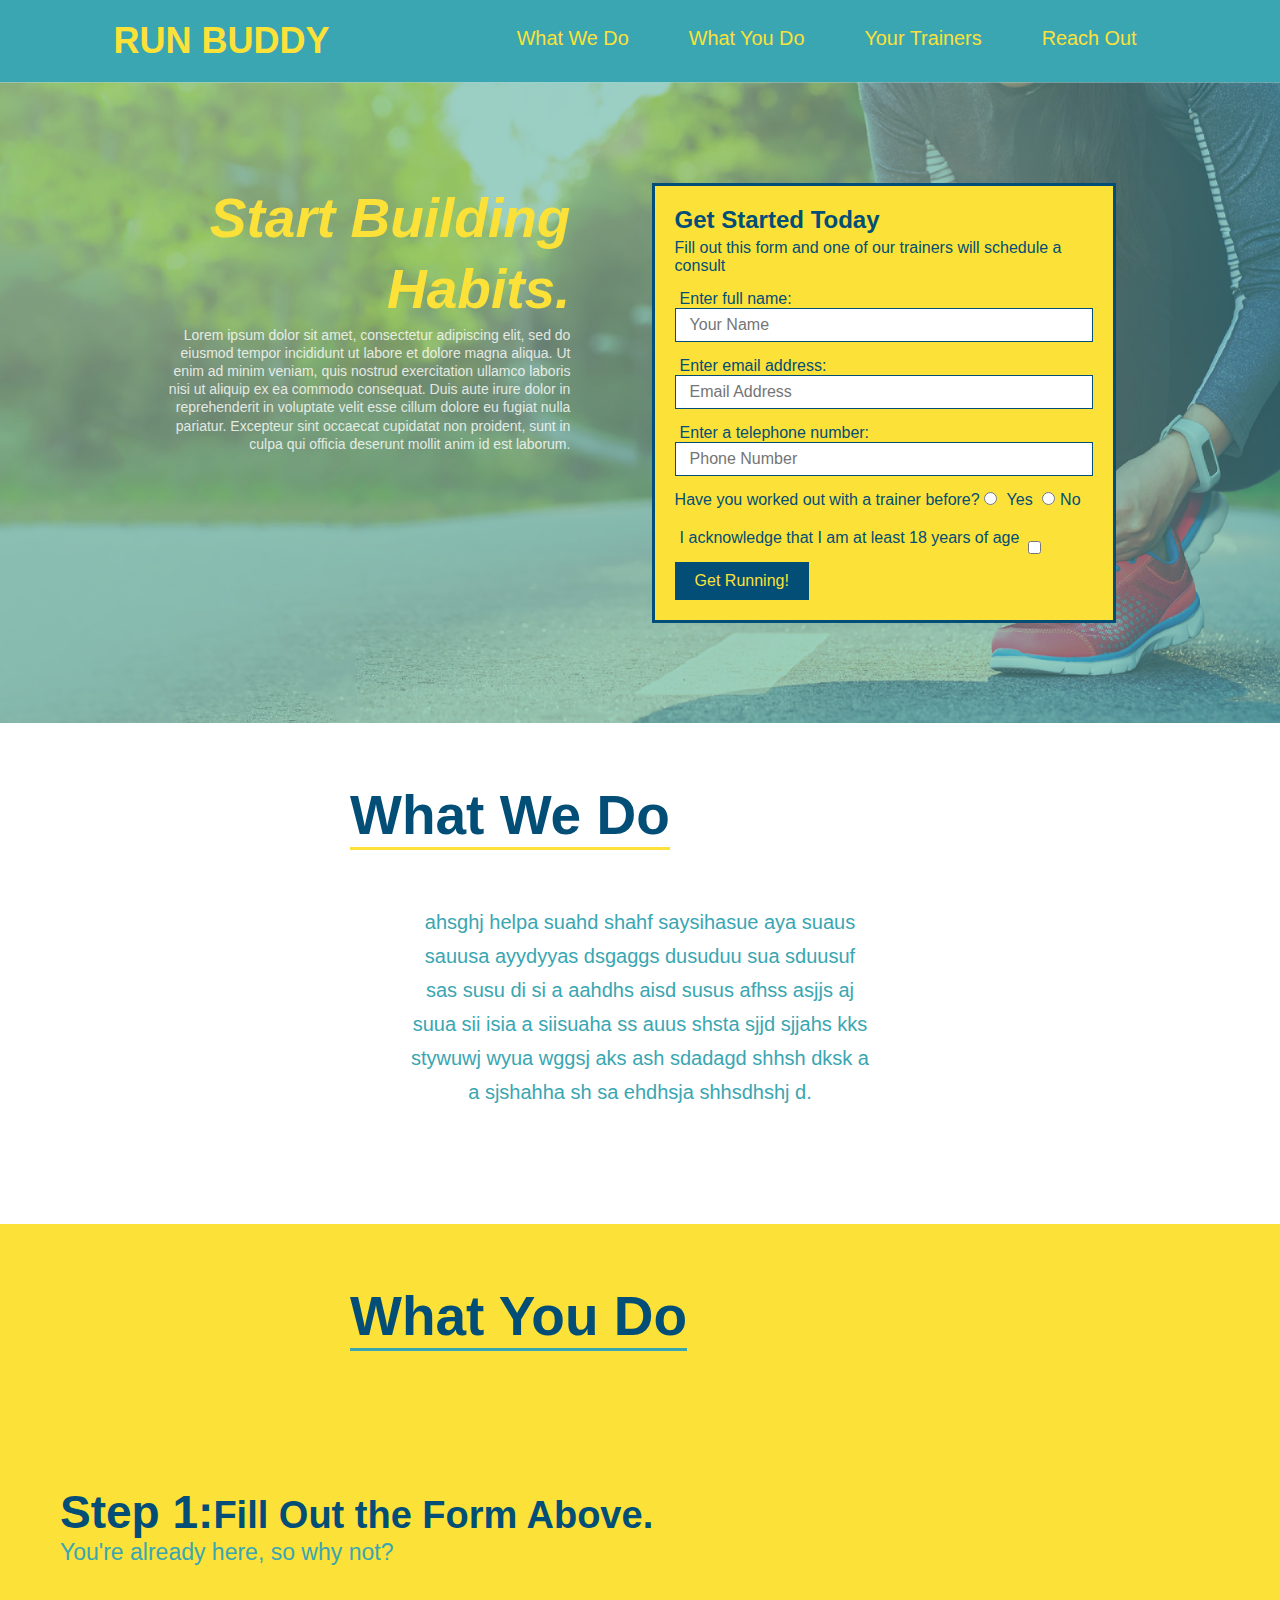
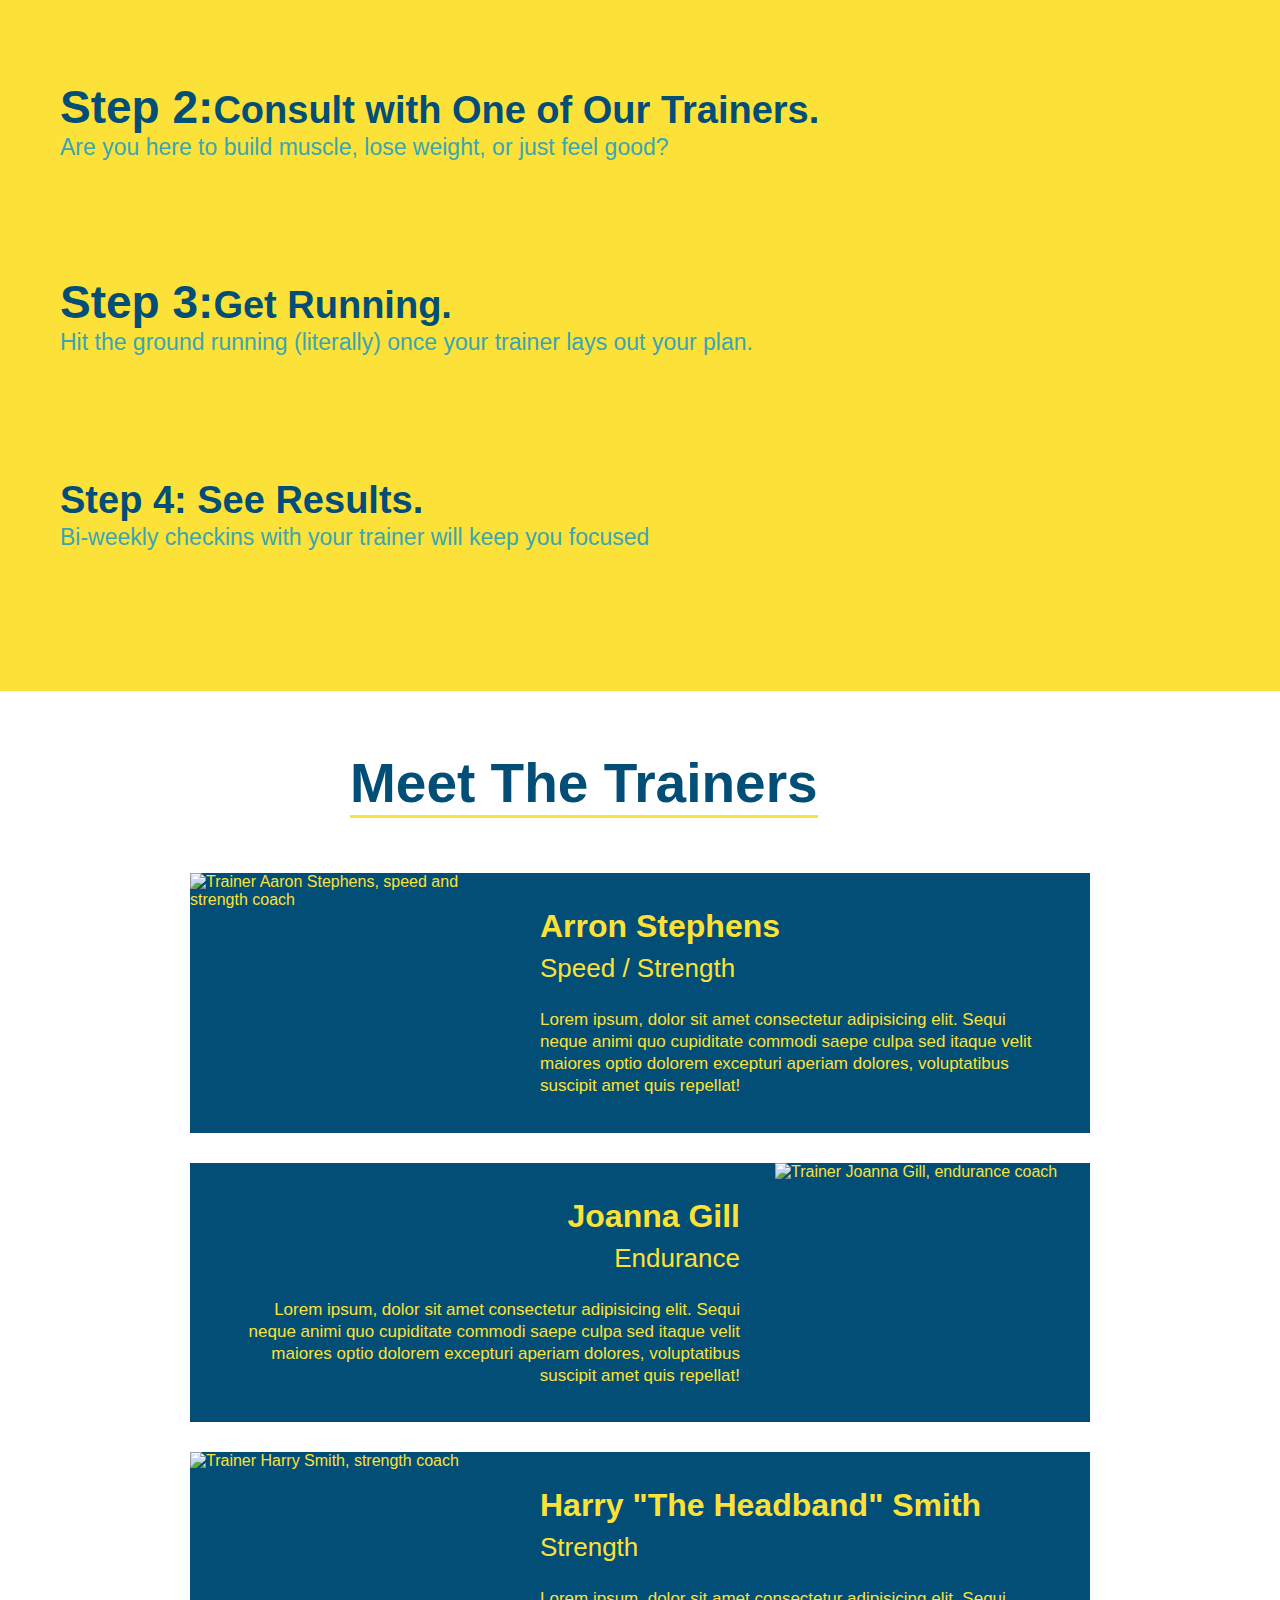
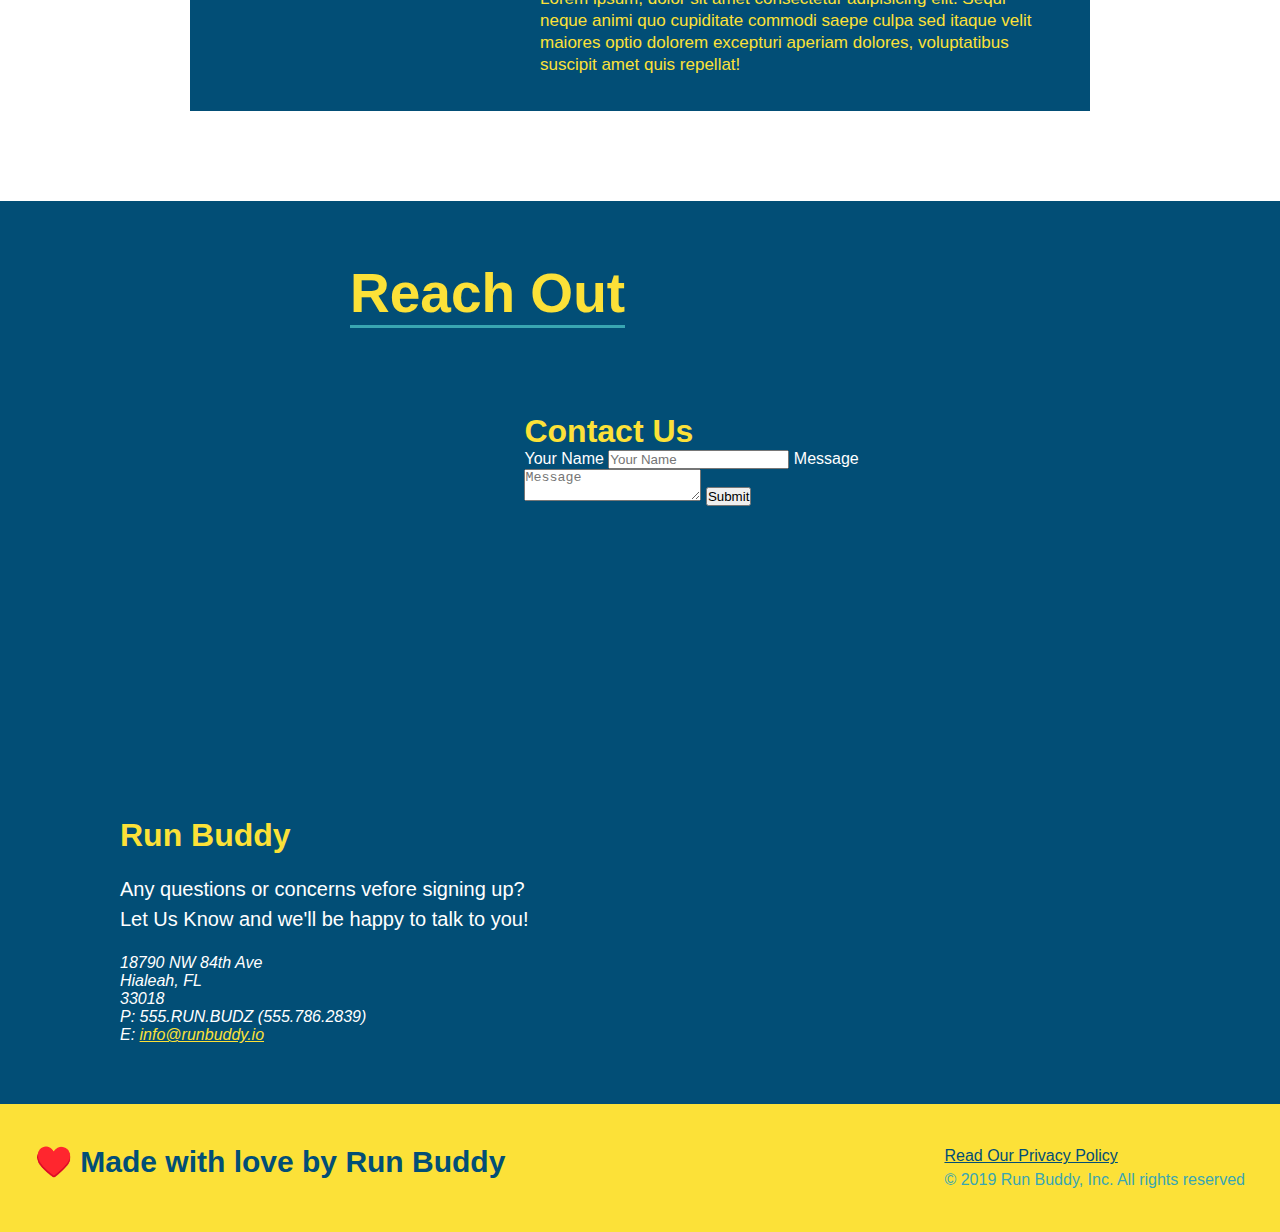
==== commit 540e06b0: "Centered section titles and paragraphs using flex" ====
--- a/index.html
+++ b/index.html
@@ -81,10 +81,13 @@
 <!--"what we do" section-->
     
 <section id="what-we-do" class="intro">
-        <h2 class="section-title primary-border">What We Do</h2>
+        <div class="flex-row"><h2 class="section-title primary-border">What We Do</h2>
+        </div>
+        <div class="flex-row">
         <p>
             ahsghj helpa suahd shahf saysihasue aya suaus sauusa ayydyyas dsgaggs dusuduu sua sduusuf sas susu di si a aahdhs aisd susus afhss asjjs aj suua sii isia a siisuaha ss auus  shsta sjjd sjjahs kks stywuwj wyua wggsj aks ash sdadagd shhsh dksk a a sjshahha sh sa ehdhsja shhsdhshj d.
         </p>
+        </div>
 
 </section>
 
@@ -92,7 +95,8 @@
 <!--"what you do" section-->
 
 <section id="what-you-do" class="steps">
-        <h2 class="section-title secondary-border">What You Do</h2>
+        <div class="flex-row"><h2 class="section-title secondary-border">What You Do</h2>
+        </div>
 
         <div>
             <img src="assets/images/01-04-svgs/step-1.svg" alt=""/>
@@ -122,7 +126,8 @@
 <!--Your Trainers Section-->
 
 <section id="your-trainers" class="trainers">
-        <h2 class="section-title primary-border">Meet The Trainers</h2>
+        <div class="flex-row"><h2 class="section-title primary-border">Meet The Trainers</h2>
+        </div>
     <article class="trainer">
             <img src="assets/images/01-05-trainers/trainer-1.jpg" alt="Trainer Aaron Stephens, speed and strength coach"/>
           <div class="trainer-bio text-left">
@@ -160,7 +165,7 @@
 <!--Reach Out Section-->
 
  <section id="reach-out" class="contact">
-    <h2 class="section-title secondary-border">Reach Out</h2>
+    <div class="flex-row"><h2 class="section-title secondary-border">Reach Out</h2></div>
     <div class="contact-info">
             <iframe src="https://www.google.com/maps/embed?pb=!1m18!1m12!1m3!1d492.7731842350992!2d-80.33842116877186!3d25.944084486786622!2m3!1f0!2f0!3f0!3m2!1i1024!2i768!4f13.1!3m3!1m2!1s0x88d9a4f226c7cf53%3A0x96dd2999a4b98f98!2s18790%20NW%2084th%20Ave%2C%20Hialeah%2C%20FL%2033015!5e0!3m2!1sen!2sus!4v1639670753778!5m2!1sen!2sus" 
             width="400" 
--- a/assets/style.css
+++ b/assets/style.css
@@ -11,7 +11,12 @@
 
 header {
     padding: 20px 35px;
-    background-color: #39a6b2
+    background-color: #39a6b2;
+    display: flex;
+    justify-content: space-around;
+    flex-wrap: wrap;
+  
+    
 }
 
 header h1 {
@@ -19,7 +24,7 @@
     font-size: 36px;
     color: #fce138;
     margin: 0;
-    display: inline;
+    
     
 }
 
@@ -29,34 +34,40 @@
 }
 
 header nav {
-    float: right;
     margin: 7px 0;
 }
 
-header nav ul li {
-    display: inline;
+header nav ul {
+    display: flex;
+    flex-wrap: wrap;
+    justify-content: space-between;
+    align-items: center;
+    list-style: none;
 }
 
 header nav ul li a {
     margin: 0 30px;
+    font-weight: lighter;
+    font-size:  1.55vw;
+    
 }
 
 /*footer style */
 footer {
+display: flex;
+justify-content: space-between;
+flex-wrap: wrap;
 background: #fce138;
 width: 100%;
 padding: 40px 35px;
 }
 footer h2 {
-    display: inline;
     color: #024e76;
     font-size: 30px;
     margin: 0;
 }
 footer div {
-    float: right;
     line-height: 1.5;
-    text-align: right; 
 }
 footer a {
     color: #024e76;
@@ -66,18 +77,28 @@
 }
 
 /* Home Page Hero Style Start */
+    
+
+.hero {
+    background-image: url("./images/flipped-hero-image.jpeg");
+    background-size: cover;
+    background-position: center;
+    display: flex;
+    justify-content: center;
+    flex-wrap: wrap;
+}
 .hero-cta {
-    flex-direction: column;
+    width: 35%;
+    text-align: right;
+    margin: 3.5%;
+    color: #fff;
+    font-size: 18px;
+    line-height: 1.3;
 }
 .hero-cta h2{
-    font-size: 35px;
-    font-weight: bold;
+    font-size: 55px;
     font-style: italic;
     color:#fce138;
-    -webkit-text-stroke-width: 0.8px;
-    -webkit-text-stroke-color: black;
-    opacity: 0.8;
-
 }
 .hero-cta p {
     font-size: 14px;
@@ -87,24 +108,16 @@
     
 
 }
-.hero {
-    background-image: url("./images/flipped-hero-image.jpeg");
-    height: 600px;
-    background-size: cover;
-    background-position: center;
-    position: relative;
-}
 
 /* Hero Form */
 .hero-form {
     border: solid 3px #024e76;
     background-color: #fce138;
     padding: 20px;
-    width: 500px;
-    color: #024e76;
-    position: absolute;
-    bottom: 120px;
-    right: 140px;
+    color: #024e76;
+    width: 40%;
+    margin: 3.5%;
+
 }
 .hero-form h3 {
     font-size: 24px;
@@ -147,9 +160,6 @@
 .section-title {
     font-size: 55px;
     color: #024e76;
-    margin-bottom: 35px;
-    padding: 0 100px 20px 100px;
-    display: inline-block;
     border-bottom: 3px solid;
 }
 .primary-border {
@@ -171,7 +181,6 @@
     text-align: center;
 }
 .steps {
-    text-align: center;
     background: #fce138;
 }
 .steps div {
@@ -196,7 +205,6 @@
 
 /* Meet the Trainers */
 .trainers {
-    text-align: center;
  
 }
 .trainer {
@@ -246,7 +254,6 @@
 }
 .contact {
     background-color:#024e76;
-    text-align: center;
 }
 .contact-info div {
     width: 410px;
@@ -268,4 +275,11 @@
 }
 .contact-info a {
     color: #fce138;
+}
+.flex-row {
+    display: flex;
+    padding-bottom: 20px;
+    text-align: center;
+    margin: 0 auto 35px auto;
+    width: 50%;
 }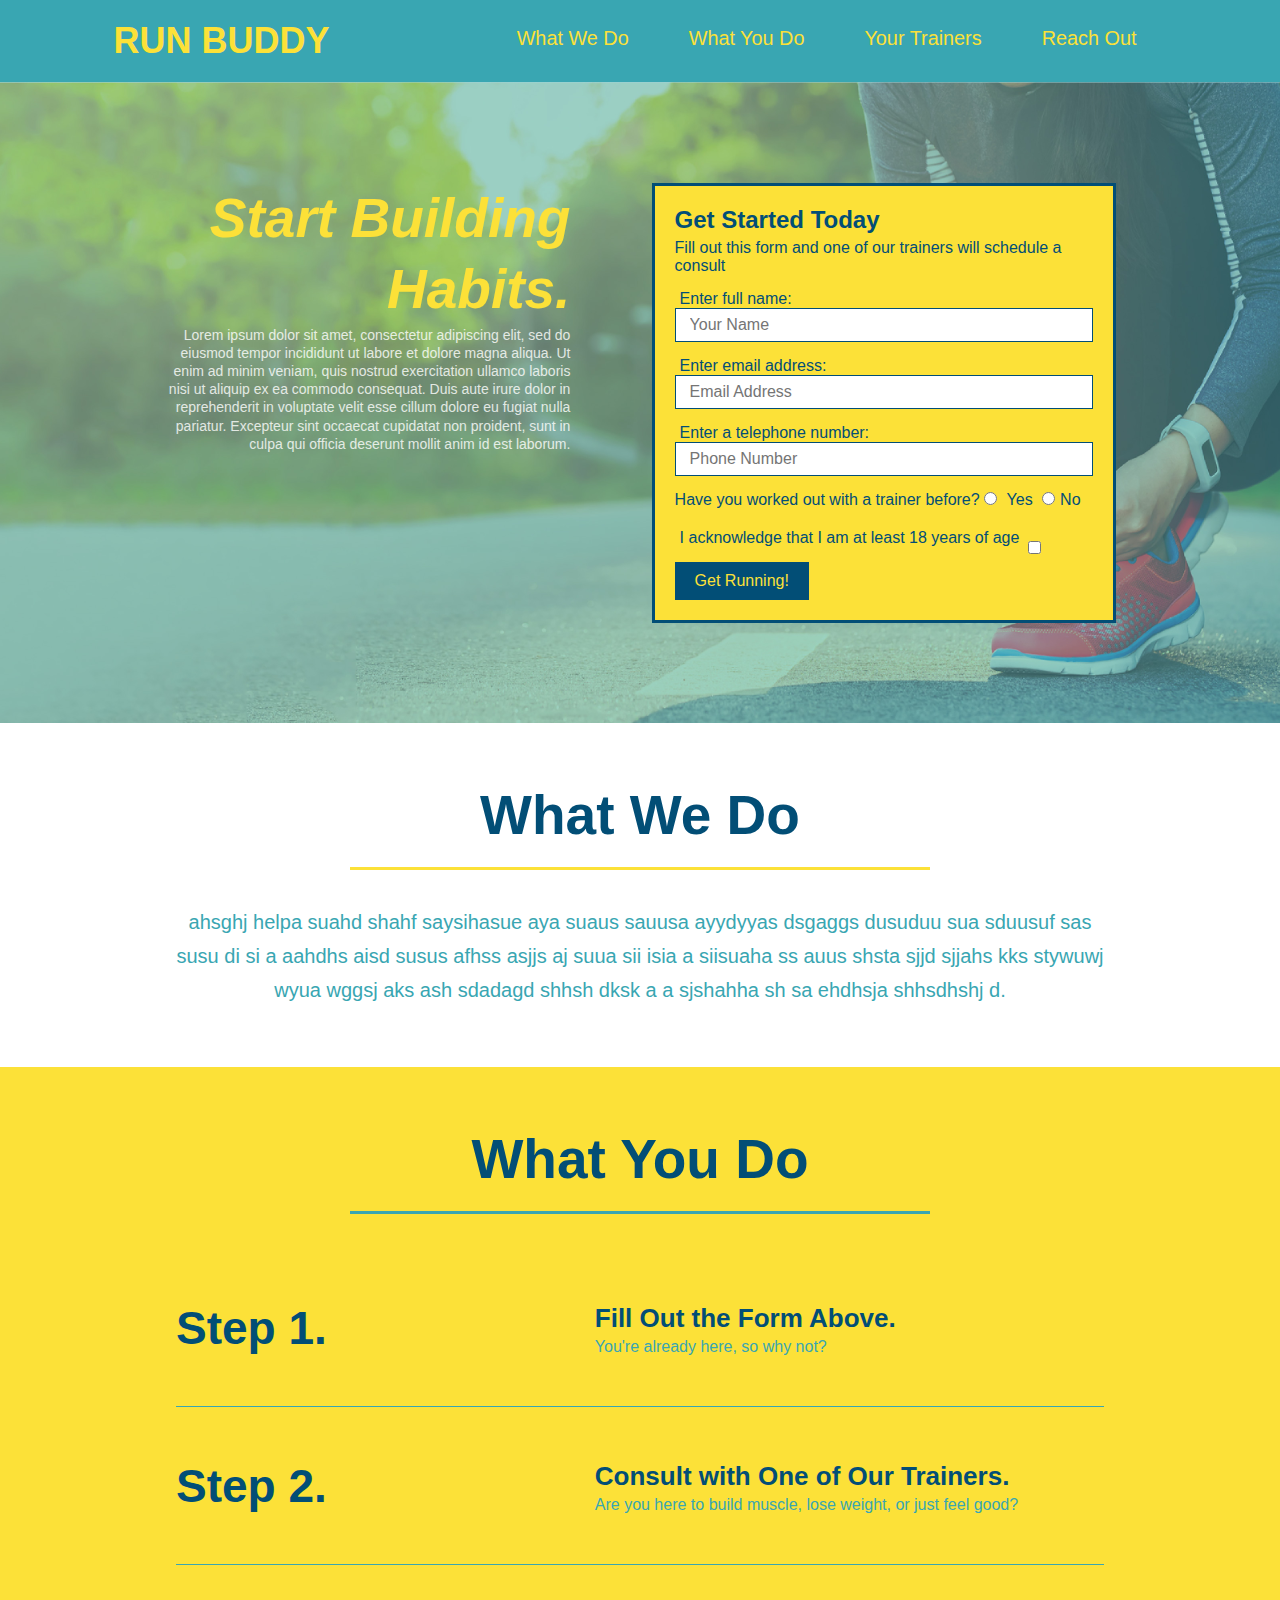
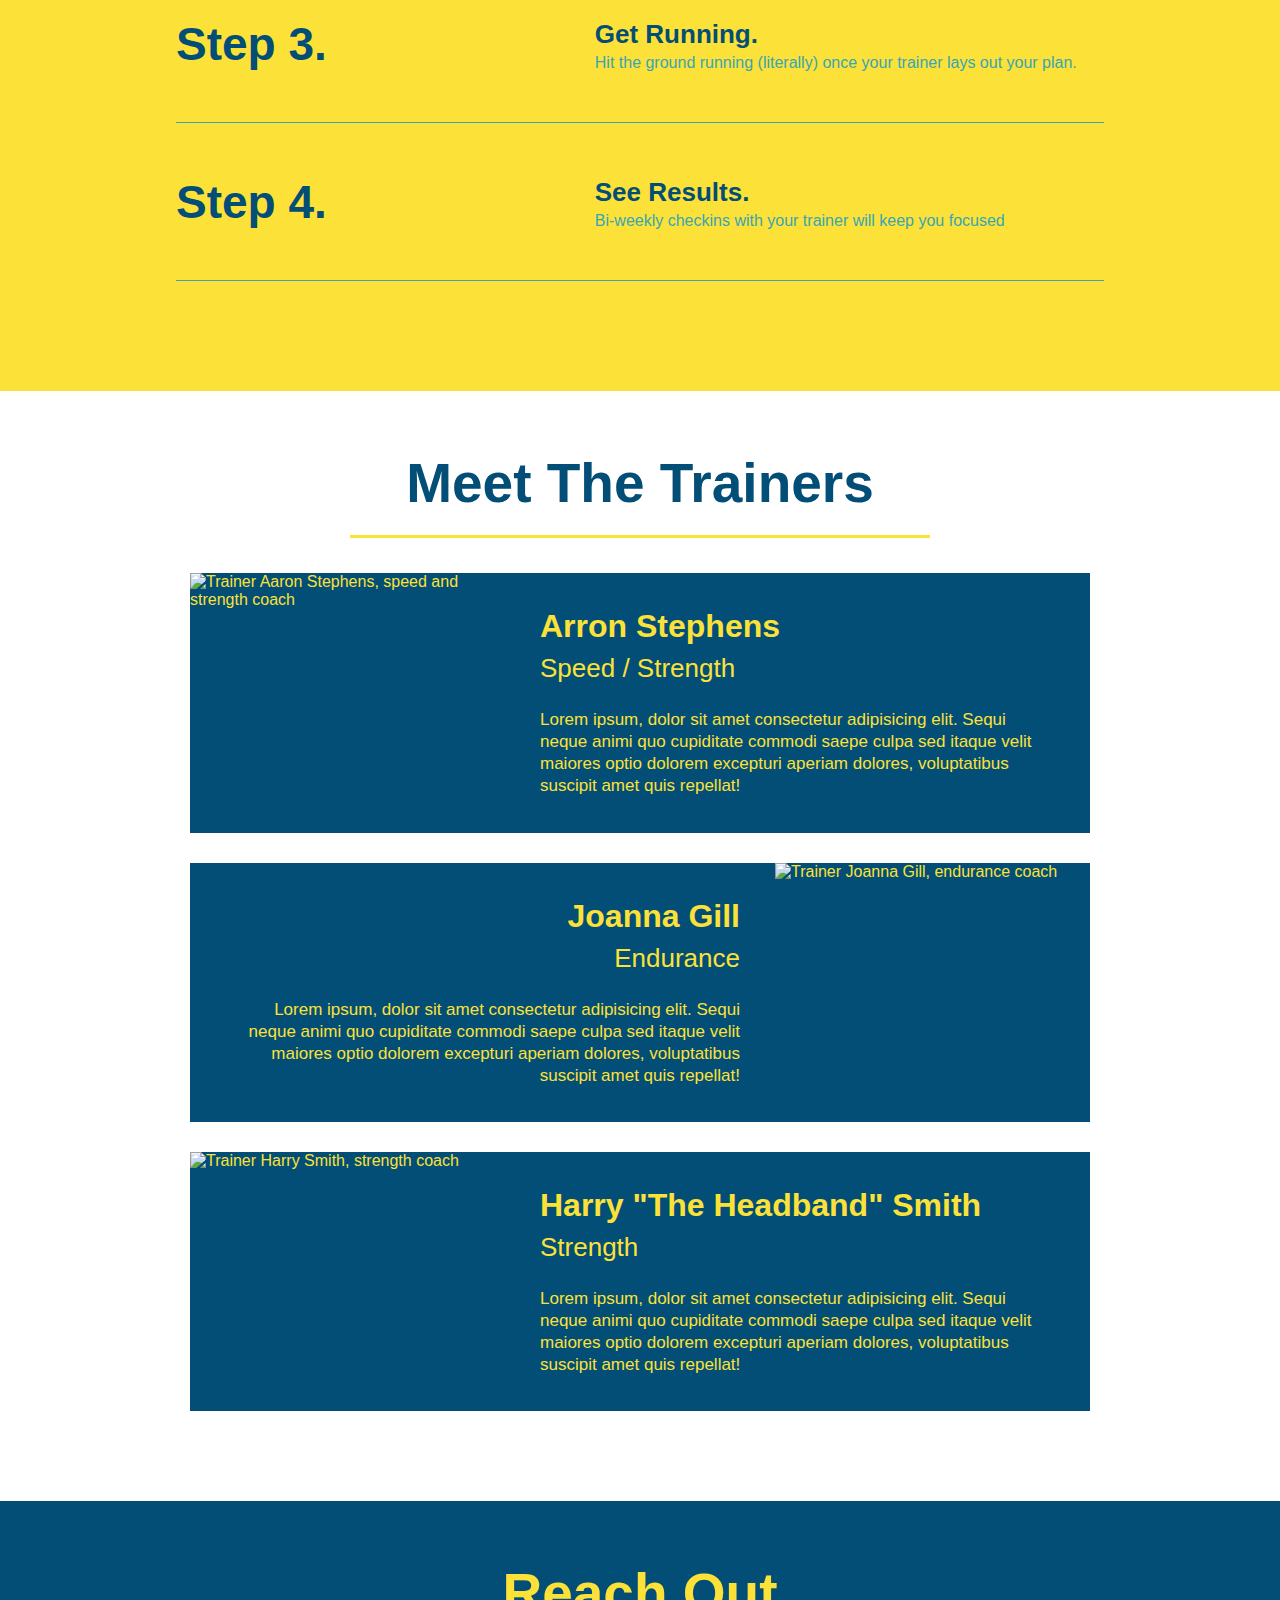
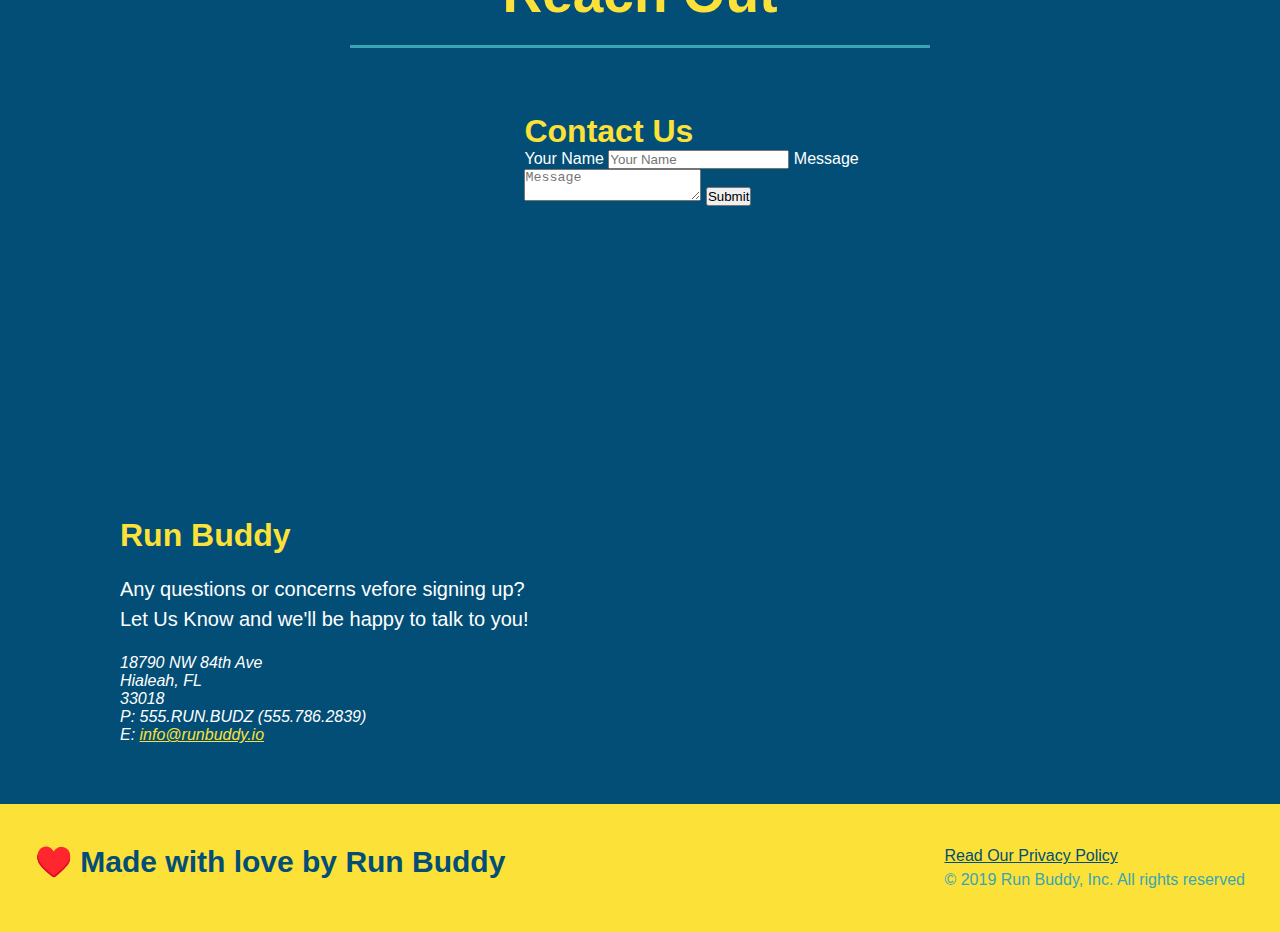
==== commit 49b8317c: "add flexbox to the steps" ====
--- a/index.html
+++ b/index.html
@@ -98,28 +98,56 @@
         <div class="flex-row"><h2 class="section-title secondary-border">What You Do</h2>
         </div>
 
-        <div>
-            <img src="assets/images/01-04-svgs/step-1.svg" alt=""/>
-            <h3>Step 1:<span>Fill Out the Form Above.</span></h3>
-            <p>You're already here, so why not?</p>
-        </div>
-
-        <div>
-            <img src="assets/images/01-04-svgs/step-2.svg" alt=""/>
-            <h3>Step 2:<span>Consult with One of Our Trainers.</span></h3>
-            <p>Are you here to build muscle, lose weight, or just feel good?</p>
-        </div>
-
-        <div>
-            <img src="assets/images/01-04-svgs/step-3.svg" alt=""/>
-            <h3>Step 3:<span>Get Running.</span></h3>
-            <p>Hit the ground running (literally) once your trainer lays out your plan.</p>
-        </div>
-
-        <div>
-            <img src="assets/images/01-04-svgs/step-4.svg" alt=""/>
-            <h3><span>Step 4: See Results.</span></h3>
-            <p>Bi-weekly checkins with your trainer will keep you focused</p>
+        <div class="step">
+            <h3>Step 1.</h3>
+            <div class="step-info">
+                <div class="step-img">
+                    <img src="assets/images/01-04-svgs/step-1.svg" alt=""/>
+                </div>
+                <div class="step-text">
+                    <h4>Fill Out the Form Above.</h4>
+                    <p>You're already here, so why not?</p>
+                </div>
+            </div>
+        </div>
+
+        <div class="step">
+            <h3>Step 2.</h3>
+            <div class="step-info">
+                <div class="step-img">
+                    <img src="assets/images/01-04-svgs/step-2.svg" alt=""/>
+                </div>
+                <div class="step-text">
+                    <h4>Consult with One of Our Trainers.</h4>
+                    <p>Are you here to build muscle, lose weight, or just feel good?</p>
+                </div>
+            </div>
+        </div>
+
+        <div class="step">
+            <h3>Step 3.</h3>
+            <div class="step-info">
+                <div class="step-img">
+                    <img src="assets/images/01-04-svgs/step-3.svg" alt=""/>
+                </div>
+                <div class="step-text">
+                    <h4>Get Running.</h4>
+                    <p>Hit the ground running (literally) once your trainer lays out your plan.</p>
+                </div>
+            </div>
+        </div>
+
+        <div class="step">
+            <h3>Step 4.</h3>
+            <div class="step-info">
+                <div class="step-img">
+                    <img src="assets/images/01-04-svgs/step-4.svg" alt=""/>
+                </div>
+                <div class="step-text">
+                    <h4>See Results.</h4>
+                    <p>Bi-weekly checkins with your trainer will keep you focused</p>
+                </div>
+            </div>
         </div>
     </section>
 
--- a/assets/style.css
+++ b/assets/style.css
@@ -161,6 +161,11 @@
     font-size: 55px;
     color: #024e76;
     border-bottom: 3px solid;
+    padding-bottom: 20px;
+    text-align: center;
+    margin: 0 auto 35px auto;
+    width: 50%;
+    
 }
 .primary-border {
     border-color: #fce138;
@@ -182,31 +187,55 @@
 }
 .steps {
     background: #fce138;
-}
-.steps div {
-    margin-bottom: 80px;
-}
-.steps img {
-    width: 15%;
-    margin: 10px 0;
+
 }
 .steps h3 {
     color: #024e76;
     font-size: 46px;
-    margin-top: 10px;
-}
-.steps p {
+
+}
+.steps-text p {
     color: #39a6b2;
-    font-size: 23px;
-}
-.steps span{
-    font-size:38px;
+    font-size: 18px;
+}
+.step-text h4 {
+    font-size: 26px;
+    line-height: 1.5;
+    color: #024e76;
+    
+}
+.step {
+    margin: 50px auto;
+    padding-bottom: 50px;
+    width: 80%;
+    border-bottom: 1px solid #39a6b2;
+    display: flex;
+    flex-wrap: wrap;
+    align-items: center;
+    justify-content: space-between;
+}
+.step h3 {
+    flex: 1 30%
+}
+.step-info {
+    flex: 2 70%;
+    display: flex;
+    flex-wrap: wrap;
+    align-items: center;
+}
+.step-img {
+    flex: 1 12%;
+    margin-right: 20px;
+}
+.step-img img {
+    max-width: 100%;
+}
+.step-text {
+    flex: 12;
 }
 
 /* Meet the Trainers */
-.trainers {
- 
-}
+
 .trainer {
     width: 900px;
     margin: 0 auto 30px auto;
@@ -278,8 +307,4 @@
 }
 .flex-row {
     display: flex;
-    padding-bottom: 20px;
-    text-align: center;
-    margin: 0 auto 35px auto;
-    width: 50%;
 }